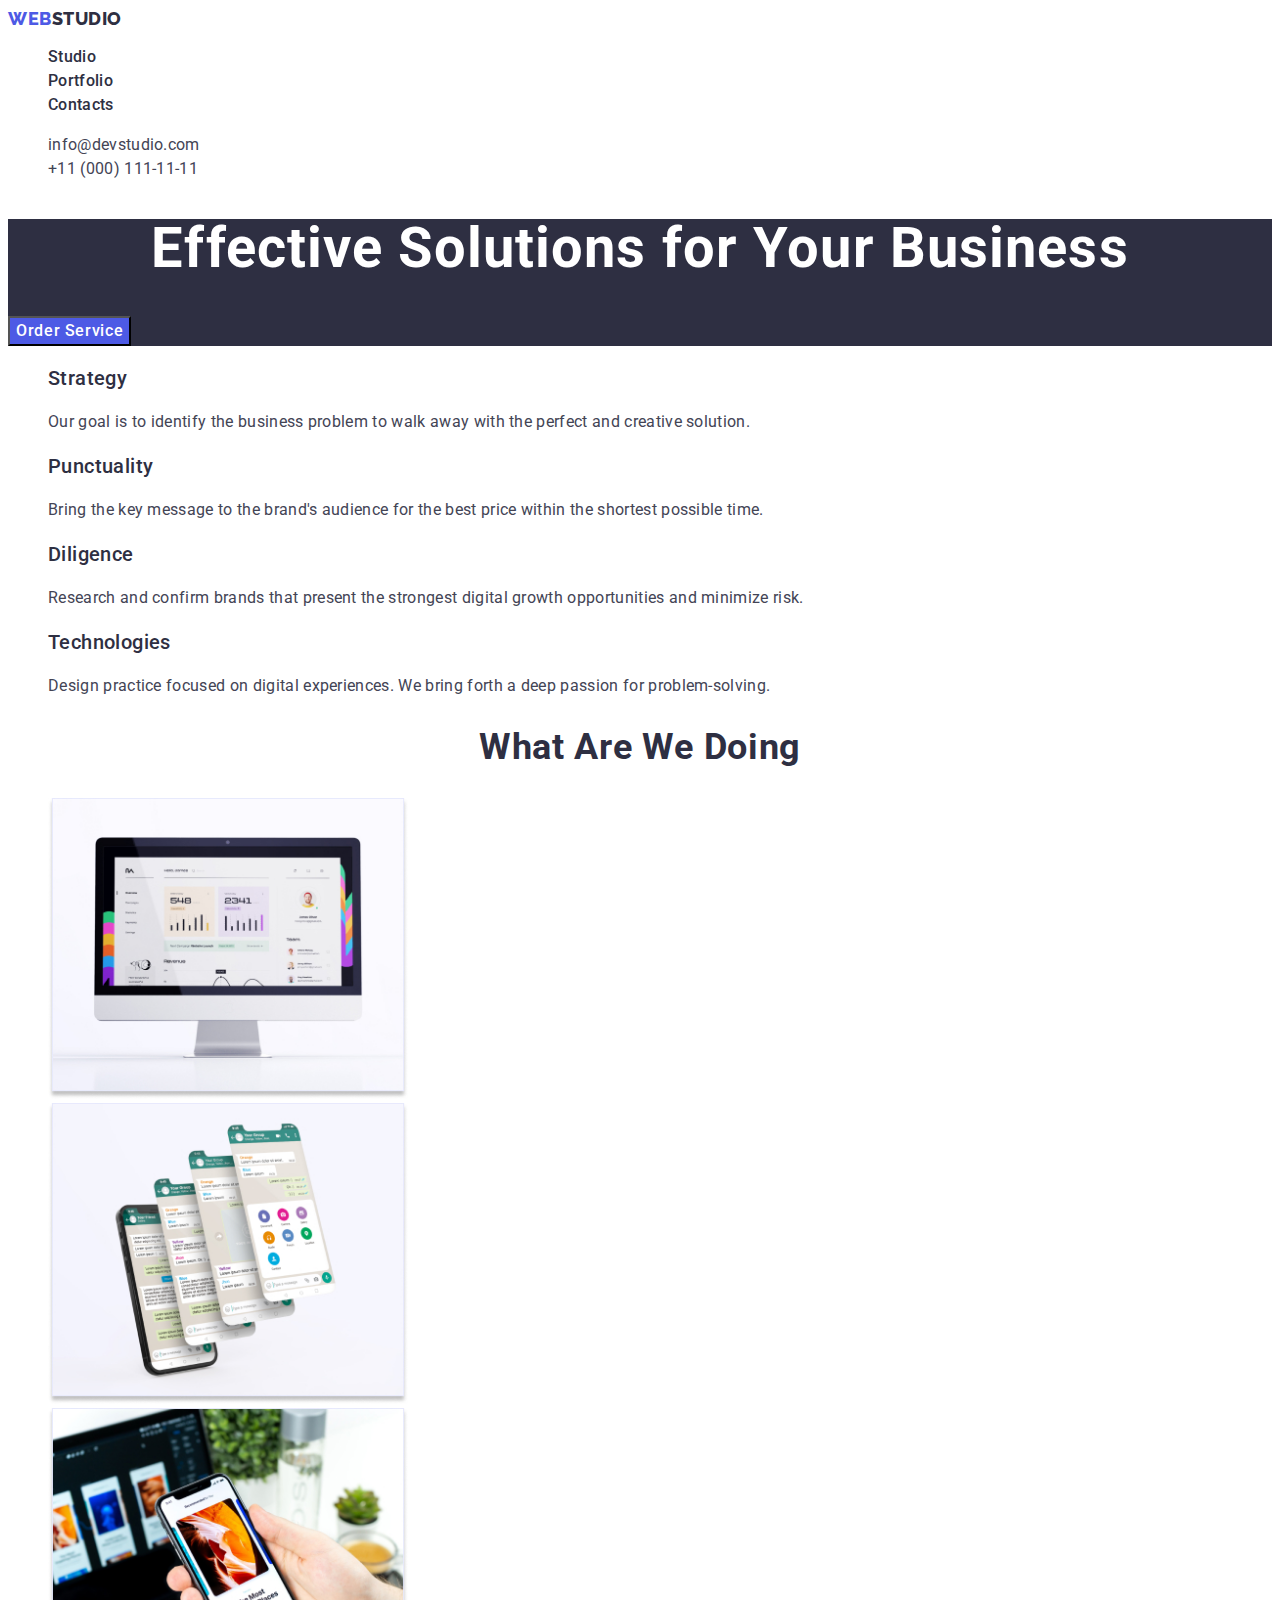
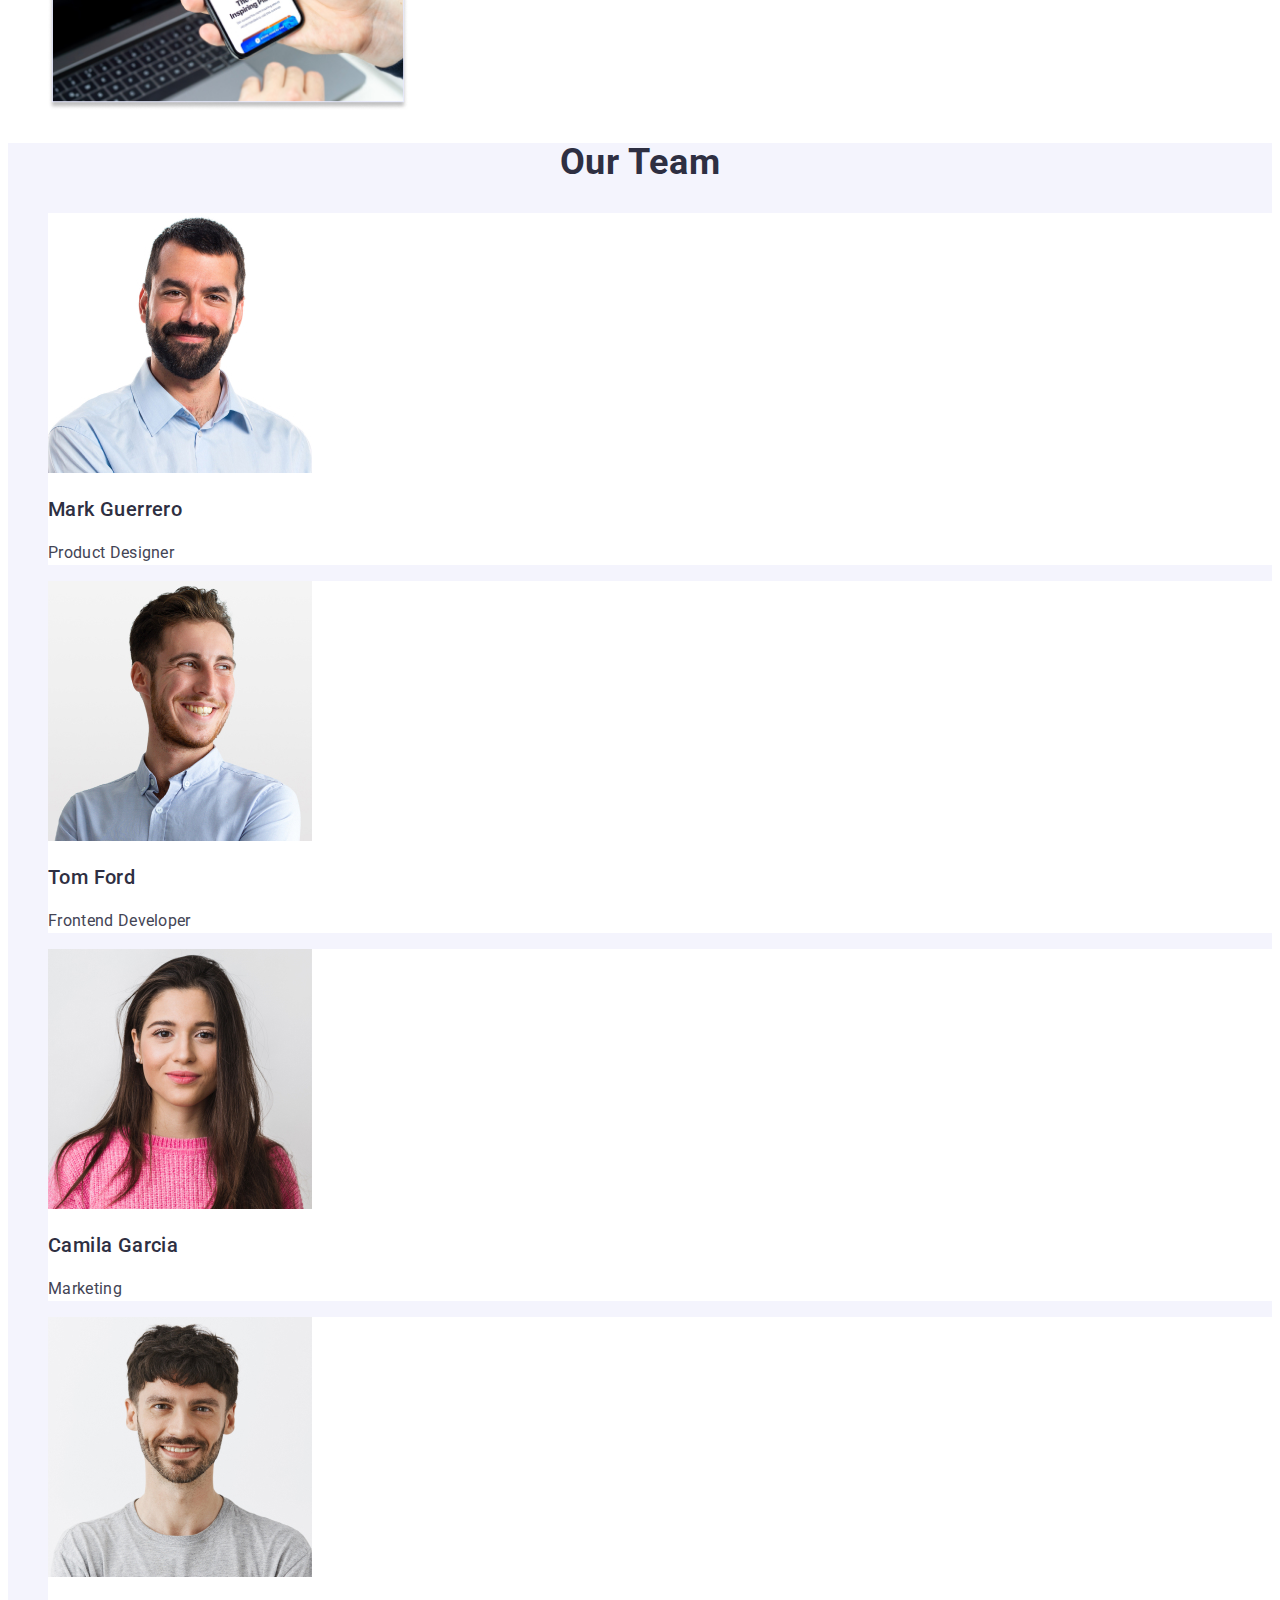
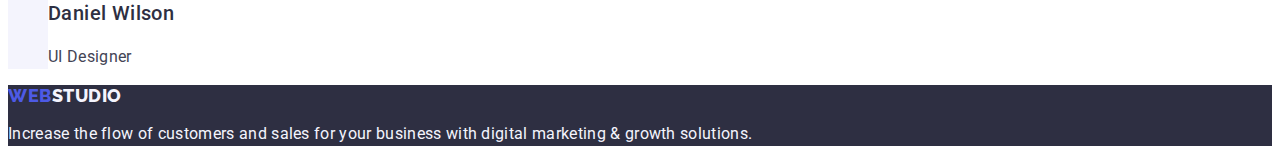
==== index.html @ 969c9ed6 "Initial commit" ====
<!DOCTYPE html>
<html lang="en">
  <head>
    <meta charset="UTF-8" />
    <meta http-equiv="X-UA-Compatible" content="IE=edge" />
    <meta name="viewport" content="width=device-width, initial-scale=1.0" />
    <title lang="uk">Студія</title>
    <link rel="stylesheet" href="./css/styles.css" />
    <link rel="preconnect" href="https://fonts.googleapis.com" />
    <link rel="preconnect" href="https://fonts.gstatic.com" crossorigin />
    <link
      href="https://fonts.googleapis.com/css2?family=Raleway:wght@800&family=Roboto:wght@400;500;700;900&display=swap"
      rel="stylesheet"
    />
  </head>
  <body>
    <!-- Header -->
    <header class="header">
      <nav class="nav">
        <a class="logo-link link" href="./index.html">Web<span class="logo-span">Studio</span></a>
        <ul class="list">
          <li>
            <a class="header-link link" href="./index.html">Studio</a>
          </li>
          <li>
            <a class="header-link link" href="./portfolio.html">Portfolio</a>
          </li>
          <li>
            <a class="header-link link" href="">Contacts</a>
          </li>
        </ul>
      </nav>
      <address class="address-section">
        <ul class="list">
          <li>
            <a class="address-link link" href="mailto:info@devstudio.com">info@devstudio.com</a>
          </li>
          <li><a class="address-link link" href="tel:+110001111111">+11 (000) 111-11-11</a></li>
        </ul>
      </address>
    </header>
    <main>
      <!--Hero Section-->
      <section class="hero-section">
        <h1 class="hero-title">Effective Solutions for Your Business</h1>
        <button class="hero-button" type="button">Order Service</button>
      </section>
      <!--About section-->
      <section class="about-section">
        <h2 class="hidden" hidden>About</h2>
        <ul class="list">
          <li>
            <h3 class="about-title">Strategy</h3>
            <p class="text">
              Our goal is to identify the business problem to walk away with the perfect and
              creative solution.
            </p>
          </li>
          <li
            ><h3 class="about-title">Punctuality</h3>
            <p class="text">
              Bring the key message to the brand's audience for the best price within the shortest
              possible time.
            </p>
          </li>
          <li
            ><h3 class="about-title">Diligence</h3>
            <p class="text">
              Research and confirm brands that present the strongest digital growth opportunities
              and minimize risk.
            </p>
          </li>
          <li
            ><h3 class="about-title">Technologies</h3>
            <p class="text">
              Design practice focused on digital experiences. We bring forth a deep passion for
              problem-solving.
            </p>
          </li>
        </ul>
      </section>
      <!--What are we doing section-->
      <section class="work-section">
        <h2 class="section-title">What are we doing</h2>
        <ul class="list">
          <li><img src="./images/computer.jpg" alt="computer" width="360" /></li>
          <li><img src="./images/phone.jpg" alt="phone" width="360" /></li>
          <li
            ><img src="./images/phone-and-computer.jpg" alt="phone and computer" width="360"
          /></li>
        </ul>
      </section>
      <!--Our team section-->
      <section class="team-section">
        <h2 class="section-title">Our Team</h2>
        <ul class="list">
          <li class="list-team">
            <img src="./images/Mark-Guerrero.jpg" alt="Mark Guerrero" width="264" />
            <h3 class="team-title">Mark Guerrero</h3>
            <p class="text">Product Designer</p>
          </li>
          <li class="list-team">
            <img src="./images/Tom-Ford.jpg" alt="Tom Ford" width="264" />
            <h3 class="team-title">Tom Ford</h3>
            <p class="text">Frontend Developer</p>
          </li>
          <li class="list-team">
            <img src="./images/Camila-Garcia.jpg" alt="Camila Garcia" width="264" />
            <h3 class="team-title">Camila Garcia</h3>
            <p class="text">Marketing</p>
          </li>
          <li class="list-team">
            <img src="./images/Daniel-Wilson.jpg" alt="Daniel Wilson" width="264" />
            <h3 class="team-title">Daniel Wilson</h3>
            <p class="text">UI Designer</p>
          </li>
        </ul>
      </section>
    </main>
    <!--Footer-->
    <footer class="footer">
      <a class="text-link link" href="./index.html"> Web<span class="footer-span">Studio</span></a>
      <p class="footer-text">
        Increase the flow of customers and sales for your business with digital marketing & growth
        solutions.
      </p>
    </footer>
  </body>
</html>
---- css/styles.css ----
:root {
  --main-color: #2e2f42;
  --p-color: #434455;
  --light-color: #f4f4fd;
  --btn-color: #4d5ae5;
  --white-color: #ffffff;
  --bg-footer: #2e2f42;
  --bg-btn-color: #404bbf;
  --log-color: #f4f4fd;
}

body {
  font-family: 'Roboto', sans-serif;
  color: var(--p-color);
  background-color: var(--white-color);
}

.header-link {
  font-family: 'Roboto';
  font-style: normal;
  font-weight: 500;
  font-size: 16px;
  line-height: 1.5;
  color: var(--main-color);
  letter-spacing: 0.02em;
}
.logo-link {
  color: var(--btn-color);
  font-family: 'Raleway', sans-serif;
  font-weight: 800;
  font-size: 18px;
  line-height: 1.17;
  letter-spacing: 0.03em;
  text-transform: uppercase;
}
.link:hover,
.link:focus {
  color: var(--bg-btn-color);
}

.link {
  text-decoration: none;
}
.footer > .text-link {
  color: var(--btn-color);
  font-family: 'Raleway', sans-serif;
  font-weight: 800;
  font-size: 18px;
  line-height: 1.17;
  letter-spacing: 0.03em;
  text-transform: uppercase;
  text-decoration: none;
}

.list {
  list-style-type: none;
}

.list-team {
  background-color: var(--white-color);
}

.logo {
  color: var(--main-color);
}

.logo-span {
  color: var(--main-color);
}

.footer-span {
  color: var(--log-color);
}

.address-section {
  font-style: normal;
}

.address-section .address-link {
  font-weight: 400;
  font-size: 16px;
  color: var(--p-color);
  text-decoration: none;
  line-height: 1.5;
  letter-spacing: 0.02em;
}

.address-link:hover,
.address-link:focus {
  color: var(--bg-btn-color);
}

.hero-section {
  background-color: var(--main-color);
}
.hero-title {
  color: #ffffff;
  background-color: var(--main-color);
  font-weight: 700;
  font-size: 56px;
  line-height: 1.07;
  text-align: center;
  letter-spacing: 0.02em;
}
.hero-button {
  font-family: 'Roboto', sans-serif;
  color: var(--white-color);
  background-color: var(--btn-color);
  font-weight: 500;
  font-size: 16px;
  line-height: 1.5;
  letter-spacing: 0.04em;
  cursor: pointer;
}

.hero-button:hover,
.hero-button:focus {
  background-color: var(--bg-btn-color);
}
.about-title {
  color: var(--main-color);
  font-weight: 500;
  font-size: 20px;
  line-height: 1.2;
  letter-spacing: 0.02em;
}
.text {
  color: var(--p-color);
  font-size: 16px;
  line-height: 1.5;
  letter-spacing: 0.02em;
}
.section-title {
  color: var(--main-color);
  font-weight: 700;
  font-size: 36px;
  line-height: 1.11;
  text-align: center;
  letter-spacing: 0.02em;
  text-transform: capitalize;
}

.team-section {
  background-color: var(--light-color);
}
.team-title {
  color: var(--main-color);
  font-weight: 500;
  font-size: 20px;
  line-height: 1.2;
  letter-spacing: 0.02em;
}

.filters-btn {
  font-family: 'Roboto', sans-serif;
  color: var(--btn-color);
  background: var(--light-color);
  font-weight: 500;
  font-size: 16px;
  line-height: 1.5;
  letter-spacing: 0.04em;
  cursor: pointer;
}

.filters-btn:hover,
.filters-btn:focus {
  color: var(--white-color);
  background: var(--bg-btn-color);
  box-shadow: 0px 3px 1px rgba(0, 0, 0, 0.1), 0px 2px 1px rgba(0, 0, 0, 0.08),
    0px 2px 2px rgba(0, 0, 0, 0.12);
  border-radius: 4px;
  cursor: pointer;
}
.cards-row {
  color: var(--main-color);
  font-style: normal;
  font-weight: 500;
  font-size: 20px;
  line-height: 1.2;
  letter-spacing: 0.02em;
}
.footer {
  background-color: var(--bg-footer);
}

.footer-text {
  color: var(--light-color);
  font-size: 16px;
  line-height: 1.5;
  letter-spacing: 0.02em;
}
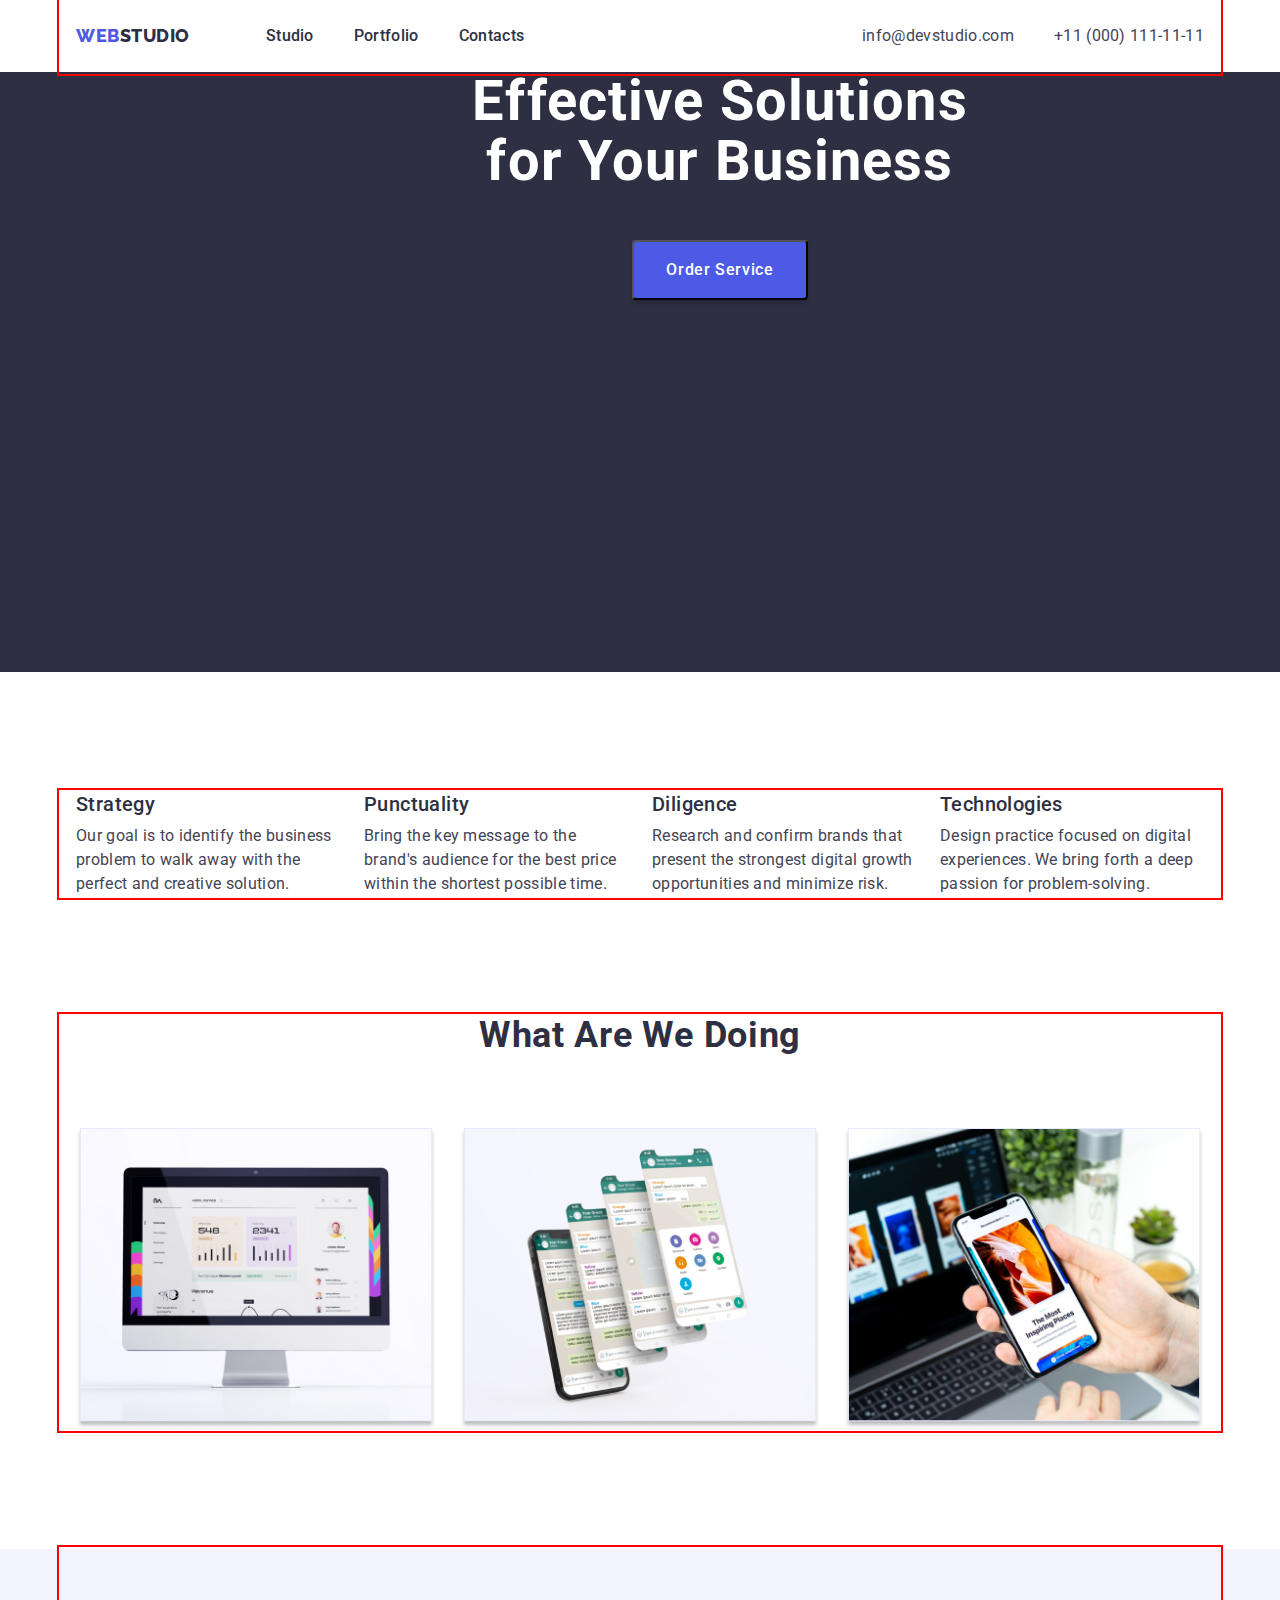
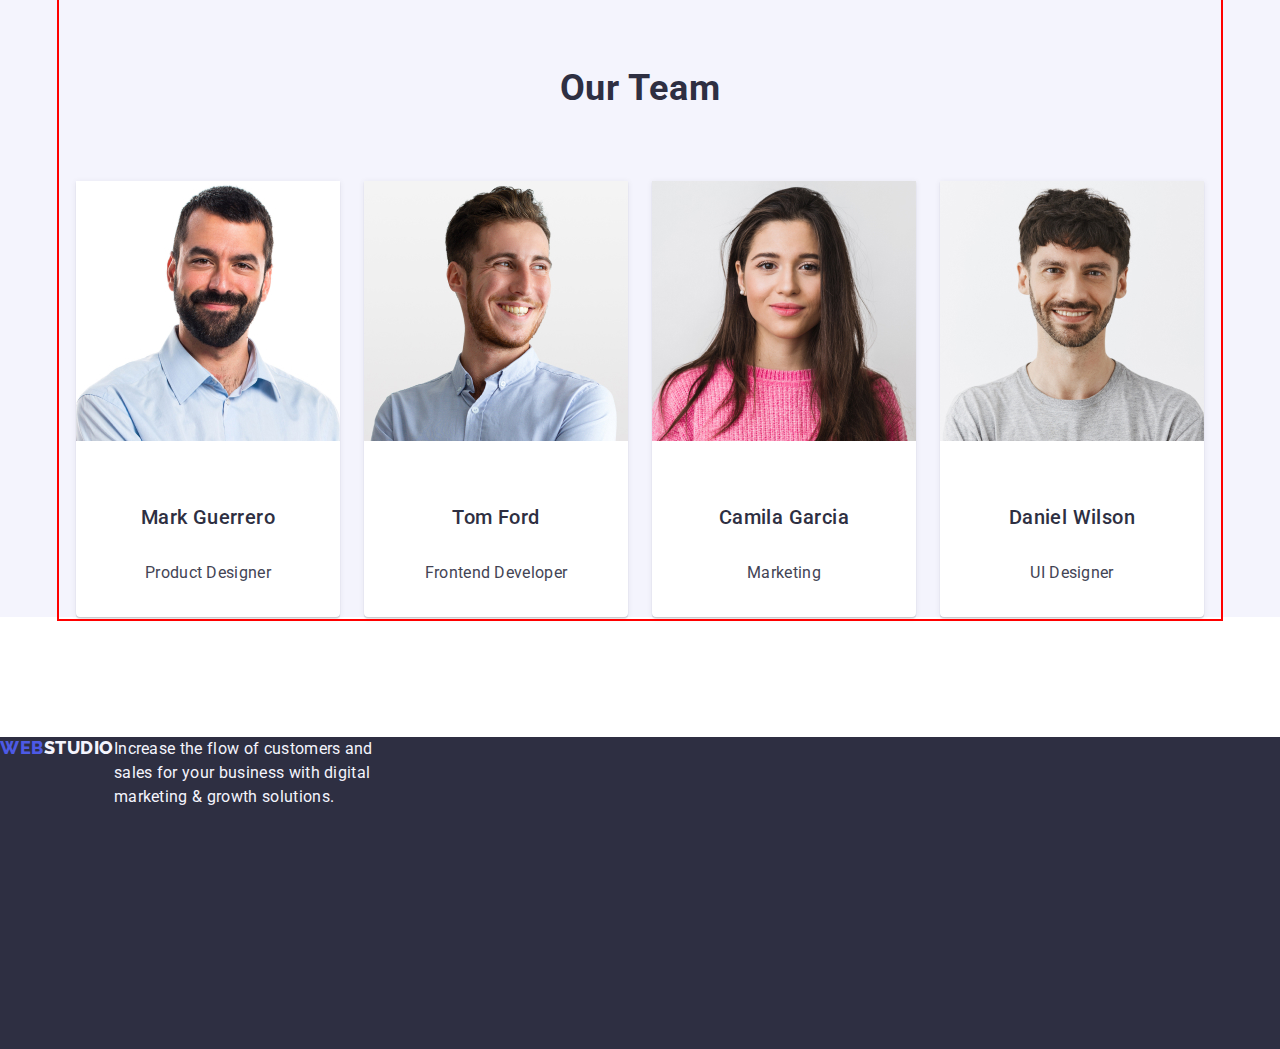
==== commit 0aecbaa9: "12" ====
--- a/index.html
+++ b/index.html
@@ -5,6 +5,10 @@
     <meta http-equiv="X-UA-Compatible" content="IE=edge" />
     <meta name="viewport" content="width=device-width, initial-scale=1.0" />
     <title lang="uk">Студія</title>
+    <link
+      rel="stylesheet"
+      href="https://cdnjs.cloudflare.com/ajax/libs/modern-normalize/1.1.0/modern-normalize.min.css"
+    />
     <link rel="stylesheet" href="./css/styles.css" />
     <link rel="preconnect" href="https://fonts.googleapis.com" />
     <link rel="preconnect" href="https://fonts.gstatic.com" crossorigin />
@@ -15,111 +19,119 @@
   </head>
   <body>
     <!-- Header -->
-    <header class="header">
-      <nav class="nav">
+    <header class="header section">
+      <div class="conteiner box">
         <a class="logo-link link" href="./index.html">Web<span class="logo-span">Studio</span></a>
-        <ul class="list">
-          <li>
-            <a class="header-link link" href="./index.html">Studio</a>
-          </li>
-          <li>
-            <a class="header-link link" href="./portfolio.html">Portfolio</a>
-          </li>
-          <li>
-            <a class="header-link link" href="">Contacts</a>
-          </li>
-        </ul>
-      </nav>
-      <address class="address-section">
-        <ul class="list">
-          <li>
-            <a class="address-link link" href="mailto:info@devstudio.com">info@devstudio.com</a>
-          </li>
-          <li><a class="address-link link" href="tel:+110001111111">+11 (000) 111-11-11</a></li>
-        </ul>
+        <nav class="nav">
+          <ul class="nav-list list">
+            <li class="nav-item">
+              <a class="header-link link" href="./index.html">Studio</a>
+            </li>
+            <li class="nav-item">
+              <a class="header-link link" href="./portfolio.html">Portfolio</a>
+            </li>
+            <li class="nav-item">
+              <a class="header-link link" href="">Contacts</a>
+            </li>
+          </ul>
+        </nav>
+        <address class="address-section">
+          <ul class="address-list list">
+            <li class="item">
+              <a class="address-link link" href="mailto:info@devstudio.com">info@devstudio.com</a>
+            </li>
+            <li class="item"><a class="address-link link" href="tel:+110001111111">+11 (000) 111-11-11</a></li>
+          </ul>
+      </div>
       </address>
     </header>
     <main>
       <!--Hero Section-->
-      <section class="hero-section">
+      <section class="hero section">
         <h1 class="hero-title">Effective Solutions for Your Business</h1>
         <button class="hero-button" type="button">Order Service</button>
       </section>
       <!--About section-->
-      <section class="about-section">
+      <section class="about section">
         <h2 class="hidden" hidden>About</h2>
-        <ul class="list">
-          <li>
-            <h3 class="about-title">Strategy</h3>
-            <p class="text">
-              Our goal is to identify the business problem to walk away with the perfect and
-              creative solution.
-            </p>
-          </li>
-          <li
-            ><h3 class="about-title">Punctuality</h3>
-            <p class="text">
-              Bring the key message to the brand's audience for the best price within the shortest
-              possible time.
-            </p>
-          </li>
-          <li
-            ><h3 class="about-title">Diligence</h3>
-            <p class="text">
-              Research and confirm brands that present the strongest digital growth opportunities
-              and minimize risk.
-            </p>
-          </li>
-          <li
-            ><h3 class="about-title">Technologies</h3>
-            <p class="text">
-              Design practice focused on digital experiences. We bring forth a deep passion for
-              problem-solving.
-            </p>
-          </li>
-        </ul>
+        <div class="about-conteiner conteiner">
+          <ul class="about-list list">
+            <li class="about-item">
+              <h3 class="about-title">Strategy</h3>
+              <p class="about-text text">
+                Our goal is to identify the business problem to walk away with the perfect and
+                creative solution.
+              </p>
+            </li>
+            <li class="about-item"
+              ><h3 class="about-title">Punctuality</h3>
+              <p class="about-text text">
+                Bring the key message to the brand's audience for the best price within the shortest
+                possible time.
+              </p>
+            </li>
+            <li class="about-item"
+              ><h3 class="about-title">Diligence</h3>
+              <p class="about-text text">
+                Research and confirm brands that present the strongest digital growth opportunities
+                and minimize risk.
+              </p>
+            </li>
+            <li class="about-item"
+              ><h3 class="about-title">Technologies</h3>
+              <p class="about-text text">
+                Design practice focused on digital experiences. We bring forth a deep passion for
+                problem-solving.
+              </p>
+            </li>
+          </ul>
+        </div>
       </section>
       <!--What are we doing section-->
-      <section class="work-section">
-        <h2 class="section-title">What are we doing</h2>
-        <ul class="list">
-          <li><img src="./images/computer.jpg" alt="computer" width="360" /></li>
-          <li><img src="./images/phone.jpg" alt="phone" width="360" /></li>
-          <li
-            ><img src="./images/phone-and-computer.jpg" alt="phone and computer" width="360"
-          /></li>
-        </ul>
+      <section class="work section">
+        <div class="conteiner">
+          <h2 class="section-title">What are we doing</h2>
+          <ul class="work-list list">
+            <li class="work-item"><img src="./images/computer.jpg" alt="computer" width="360" /></li>
+            <li class="work-item"><img src="./images/phone.jpg" alt="phone" width="360" /></li>
+            <li class="work-item"
+              ><img src="./images/phone-and-computer.jpg" alt="phone and computer" width="360"
+            /></li>
+          </ul>
+        </div>
       </section>
       <!--Our team section-->
-      <section class="team-section">
-        <h2 class="section-title">Our Team</h2>
-        <ul class="list">
-          <li class="list-team">
-            <img src="./images/Mark-Guerrero.jpg" alt="Mark Guerrero" width="264" />
-            <h3 class="team-title">Mark Guerrero</h3>
-            <p class="text">Product Designer</p>
-          </li>
-          <li class="list-team">
-            <img src="./images/Tom-Ford.jpg" alt="Tom Ford" width="264" />
-            <h3 class="team-title">Tom Ford</h3>
-            <p class="text">Frontend Developer</p>
-          </li>
-          <li class="list-team">
-            <img src="./images/Camila-Garcia.jpg" alt="Camila Garcia" width="264" />
-            <h3 class="team-title">Camila Garcia</h3>
-            <p class="text">Marketing</p>
-          </li>
-          <li class="list-team">
-            <img src="./images/Daniel-Wilson.jpg" alt="Daniel Wilson" width="264" />
-            <h3 class="team-title">Daniel Wilson</h3>
-            <p class="text">UI Designer</p>
-          </li>
-        </ul>
+      <section class="team section">
+        <div class="conteiner">
+          <h2 class="main-team-title section-title">Our Team</h2>
+          <ul class="team-list list">
+            <li class="list-item">
+              <img src="./images/Mark-Guerrero.jpg" alt="Mark Guerrero" width="264" />
+              <h3 class="team-title">Mark Guerrero</h3>
+              <p class="text">Product Designer</p>
+            </li>
+            <li class="list-item">
+              <img src="./images/Tom-Ford.jpg" alt="Tom Ford" width="264" />
+              <h3 class="team-title">Tom Ford</h3>
+              <p class="text">Frontend Developer</p>
+            </li>
+            <li class="list-item">
+              <img src="./images/Camila-Garcia.jpg" alt="Camila Garcia" width="264" />
+              <h3 class="team-title">Camila Garcia</h3>
+              <p class="text">Marketing</p>
+            </li>
+            <li class="list-item">
+              <img src="./images/Daniel-Wilson.jpg" alt="Daniel Wilson" width="264" />
+              <h3 class="team-title">Daniel Wilson</h3>
+              <p class="text">UI Designer</p>
+            </li>
+          </ul>
+        </div>
       </section>
     </main>
     <!--Footer-->
     <footer class="footer">
-      <a class="text-link link" href="./index.html"> Web<span class="footer-span">Studio</span></a>
+      <a class="text-link link" href="./index.html">Web<span class="footer-span">Studio</span></a>
       <p class="footer-text">
         Increase the flow of customers and sales for your business with digital marketing & growth
         solutions.
--- a/css/styles.css
+++ b/css/styles.css
@@ -7,6 +7,7 @@
   --bg-footer: #2e2f42;
   --bg-btn-color: #404bbf;
   --log-color: #f4f4fd;
+  --button-color: ;
 }
 
 body {
@@ -14,8 +15,61 @@
   color: var(--p-color);
   background-color: var(--white-color);
 }
+h1,
+h2,
+h3,
+h4,
+h5,
+h6,
+p,
+ul {
+  margin: 0;
+  padding: 0;
+}
+
+.conteiner {
+  width: 1158px;
+  margin-left: auto;
+  margin-right: auto;
+  padding-left: 15px;
+  padding-right: 15px;
+  outline: 2px solid red;
+  outline-offset: 2px;
+}
+
+img {
+  display: block;
+}
+
+.box {
+  display: flex;
+  align-items: center;
+}
+
+.nav {
+  display: flex;
+}
+
+.nav-list {
+  display: flex;
+}
+
+.nav-list .nav-item {
+  margin-right: 40px;
+}
+
+.address-list {
+  display: flex;
+}
+
+.address-list .item:not(:last-child) {
+  margin-right: 40px;
+}
 
 .header-link {
+  display: block;
+  padding-top: 24px;
+  padding-bottom: 24px;
   font-family: 'Roboto';
   font-style: normal;
   font-weight: 500;
@@ -32,6 +86,7 @@
   line-height: 1.17;
   letter-spacing: 0.03em;
   text-transform: uppercase;
+  margin-right: 76px;
 }
 .link:hover,
 .link:focus {
@@ -41,7 +96,230 @@
 .link {
   text-decoration: none;
 }
+
+.list {
+  list-style-type: none;
+  list-style: none;
+  padding: 0;
+  margin: 0;
+}
+
+.list-item {
+  background-color: var(--white-color);
+}
+
+.logo {
+  color: var(--main-color);
+}
+
+.logo-span {
+  color: var(--main-color);
+}
+
+.footer-span {
+  color: var(--log-color);
+}
+
+.address-section {
+  font-style: normal;
+  display: flex;
+  margin-left: auto;
+}
+
+.address-section .address-link {
+  font-weight: 400;
+  font-size: 16px;
+  color: var(--p-color);
+  text-decoration: none;
+  line-height: 1.5;
+  letter-spacing: 0.02em;
+}
+
+.address-link:hover,
+.address-link:focus {
+  color: var(--bg-btn-color);
+}
+
+.hero {
+  min-width: 1440px;
+  height: 600px;
+  background-color: var(--main-color);
+  text-align: center;
+  align-self: center;
+  margin-bottom: 120px;
+}
+.hero-title {
+  color: #ffffff;
+  background-color: var(--main-color);
+  font-weight: 700;
+  font-size: 56px;
+  line-height: 1.07;
+  letter-spacing: 0.02em;
+  margin-left: auto;
+  margin-right: auto;
+  margin-bottom: 48px;
+  width: 496px;
+}
+.hero-button {
+  display: flex;
+  font-family: 'Roboto', sans-serif;
+  color: var(--white-color);
+  background-color: var(--btn-color);
+  font-weight: 500;
+  font-size: 16px;
+  line-height: 1.5;
+  letter-spacing: 0.04em;
+  cursor: pointer;
+  padding: 16px 32px;
+  box-shadow: 0px 4px 4px rgba(0, 0, 0, 0.15);
+  border-radius: 4px;
+  margin-left: auto;
+  margin-right: auto;
+}
+
+.hero-button:hover,
+.hero-button:focus {
+  background-color: var(--bg-btn-color);
+}
+
+.about {
+  margin-bottom: 120px;
+}
+
+.about-list {
+  display: flex;
+}
+
+.about-list .about-item:not(:last-child) {
+  margin-right: 24px;
+}
+
+.about-text {
+  width: 264px;
+}
+
+.about-title {
+  color: var(--main-color);
+  font-weight: 500;
+  font-size: 20px;
+  line-height: 1.2;
+  letter-spacing: 0.02em;
+  margin-bottom: 8px;
+}
+
+.work {
+  margin-bottom: 120px;
+}
+
+.work-list {
+  display: flex;
+}
+
+.work-list .work-item:not(:last-child) {
+  margin-right: 24px;
+}
+
+.text {
+  color: var(--p-color);
+  font-size: 16px;
+  line-height: 1.5;
+  letter-spacing: 0.02em;
+}
+.section-title {
+  margin-bottom: 72px;
+  color: var(--main-color);
+  font-weight: 700;
+  font-size: 36px;
+  line-height: 1.11;
+  text-align: center;
+  letter-spacing: 0.02em;
+  text-transform: capitalize;
+}
+
+.team {
+  background-color: var(--light-color);
+  margin-bottom: 120px;
+}
+
+.team-list {
+  display: flex;
+}
+
+.list-item {
+  display: flex;
+  flex-direction: column;
+  justify-content: center;
+  align-items: center;
+  padding: 0px 0px 32px;
+  gap: 32px;
+  background: #ffffff;
+  box-shadow: 0px 1px 6px rgba(46, 47, 66, 0.08), 0px 1px 1px rgba(46, 47, 66, 0.16),
+    0px 2px 1px rgba(46, 47, 66, 0.08);
+  border-radius: 0px 0px 4px 4px;
+}
+
+.team-list .list-item:not(:last-child) {
+  margin-right: 24px;
+}
+
+.main-team-title {
+  padding-top: 120px;
+  margin-bottom: 72px;
+}
+
+.team-title {
+  color: var(--main-color);
+  font-weight: 500;
+  font-size: 20px;
+  line-height: 1.2;
+  letter-spacing: 0.02em;
+  margin-top: 32px;
+}
+
+.filters-btn {
+  display: flex;
+  flex-direction: row;
+  padding: 12px 24px;
+  font-family: 'Roboto', sans-serif;
+  color: var(--btn-color);
+  background: var(--light-color);
+  font-weight: 500;
+  font-size: 16px;
+  line-height: 1.5;
+  letter-spacing: 0.04em;
+  cursor: pointer;
+  border: 1px solid #e7e9fc;
+  border-radius: 4px;
+}
+
+.filters-btn:hover,
+.filters-btn:focus {
+  color: var(--white-color);
+  background: var(--bg-btn-color);
+  box-shadow: 0px 3px 1px rgba(0, 0, 0, 0.1), 0px 2px 1px rgba(0, 0, 0, 0.08),
+    0px 2px 2px rgba(0, 0, 0, 0.12);
+  border-radius: 4px;
+  cursor: pointer;
+}
+.cards-row {
+  color: var(--main-color);
+  font-style: normal;
+  font-weight: 500;
+  font-size: 20px;
+  line-height: 1.2;
+  letter-spacing: 0.02em;
+}
+.footer {
+  display: flex;
+  background-color: var(--bg-footer);
+  min-width: 1440px;
+  height: 312px;
+  align-self: center;
+}
+
 .footer > .text-link {
+  display: flex;
+  justify-content: center;
   color: var(--btn-color);
   font-family: 'Raleway', sans-serif;
   font-weight: 800;
@@ -52,140 +330,50 @@
   text-decoration: none;
 }
 
-.list {
-  list-style-type: none;
-}
-
-.list-team {
-  background-color: var(--white-color);
-}
-
-.logo {
-  color: var(--main-color);
-}
-
-.logo-span {
-  color: var(--main-color);
-}
-
-.footer-span {
-  color: var(--log-color);
-}
-
-.address-section {
-  font-style: normal;
-}
-
-.address-section .address-link {
-  font-weight: 400;
-  font-size: 16px;
-  color: var(--p-color);
-  text-decoration: none;
-  line-height: 1.5;
-  letter-spacing: 0.02em;
-}
-
-.address-link:hover,
-.address-link:focus {
-  color: var(--bg-btn-color);
-}
-
-.hero-section {
-  background-color: var(--main-color);
-}
-.hero-title {
-  color: #ffffff;
-  background-color: var(--main-color);
-  font-weight: 700;
-  font-size: 56px;
-  line-height: 1.07;
-  text-align: center;
-  letter-spacing: 0.02em;
-}
-.hero-button {
-  font-family: 'Roboto', sans-serif;
-  color: var(--white-color);
-  background-color: var(--btn-color);
-  font-weight: 500;
-  font-size: 16px;
-  line-height: 1.5;
-  letter-spacing: 0.04em;
-  cursor: pointer;
-}
-
-.hero-button:hover,
-.hero-button:focus {
-  background-color: var(--bg-btn-color);
-}
-.about-title {
-  color: var(--main-color);
-  font-weight: 500;
-  font-size: 20px;
-  line-height: 1.2;
-  letter-spacing: 0.02em;
-}
-.text {
-  color: var(--p-color);
-  font-size: 16px;
-  line-height: 1.5;
-  letter-spacing: 0.02em;
-}
-.section-title {
-  color: var(--main-color);
-  font-weight: 700;
-  font-size: 36px;
-  line-height: 1.11;
-  text-align: center;
-  letter-spacing: 0.02em;
-  text-transform: capitalize;
-}
-
-.team-section {
-  background-color: var(--light-color);
-}
-.team-title {
-  color: var(--main-color);
-  font-weight: 500;
-  font-size: 20px;
-  line-height: 1.2;
-  letter-spacing: 0.02em;
-}
-
-.filters-btn {
-  font-family: 'Roboto', sans-serif;
-  color: var(--btn-color);
-  background: var(--light-color);
-  font-weight: 500;
-  font-size: 16px;
-  line-height: 1.5;
-  letter-spacing: 0.04em;
-  cursor: pointer;
-}
-
-.filters-btn:hover,
-.filters-btn:focus {
-  color: var(--white-color);
-  background: var(--bg-btn-color);
-  box-shadow: 0px 3px 1px rgba(0, 0, 0, 0.1), 0px 2px 1px rgba(0, 0, 0, 0.08),
-    0px 2px 2px rgba(0, 0, 0, 0.12);
-  border-radius: 4px;
-  cursor: pointer;
-}
-.cards-row {
-  color: var(--main-color);
-  font-style: normal;
-  font-weight: 500;
-  font-size: 20px;
-  line-height: 1.2;
-  letter-spacing: 0.02em;
-}
-.footer {
-  background-color: var(--bg-footer);
-}
-
 .footer-text {
   color: var(--light-color);
   font-size: 16px;
   line-height: 1.5;
   letter-spacing: 0.02em;
-}
+  width: 264px;
+  height: 72px;
+}
+/* Portfolio */
+.portfolio-header {
+  margin-bottom: 96px;
+}
+
+.filter-list {
+  display: flex;
+  justify-content: center;
+  margin-bottom: 72px;
+}
+
+.filter-item {
+  text-decoration: none;
+}
+
+.filter-item:not(:last-child) {
+  margin-right: 24px;
+}
+
+.project-card-list {
+  display: flex;
+  flex-wrap: wrap;
+}
+
+.project-card-item {
+  margin-right: 24px;
+}
+
+.project-card-item:nth-child(3n + 3) {
+  margin-right: 0px;
+}
+
+.project-card-item {
+  margin-bottom: 48px;
+}
+
+.project-card-item:nth-child(n + 7) {
+  margin-bottom: 120px;
+}
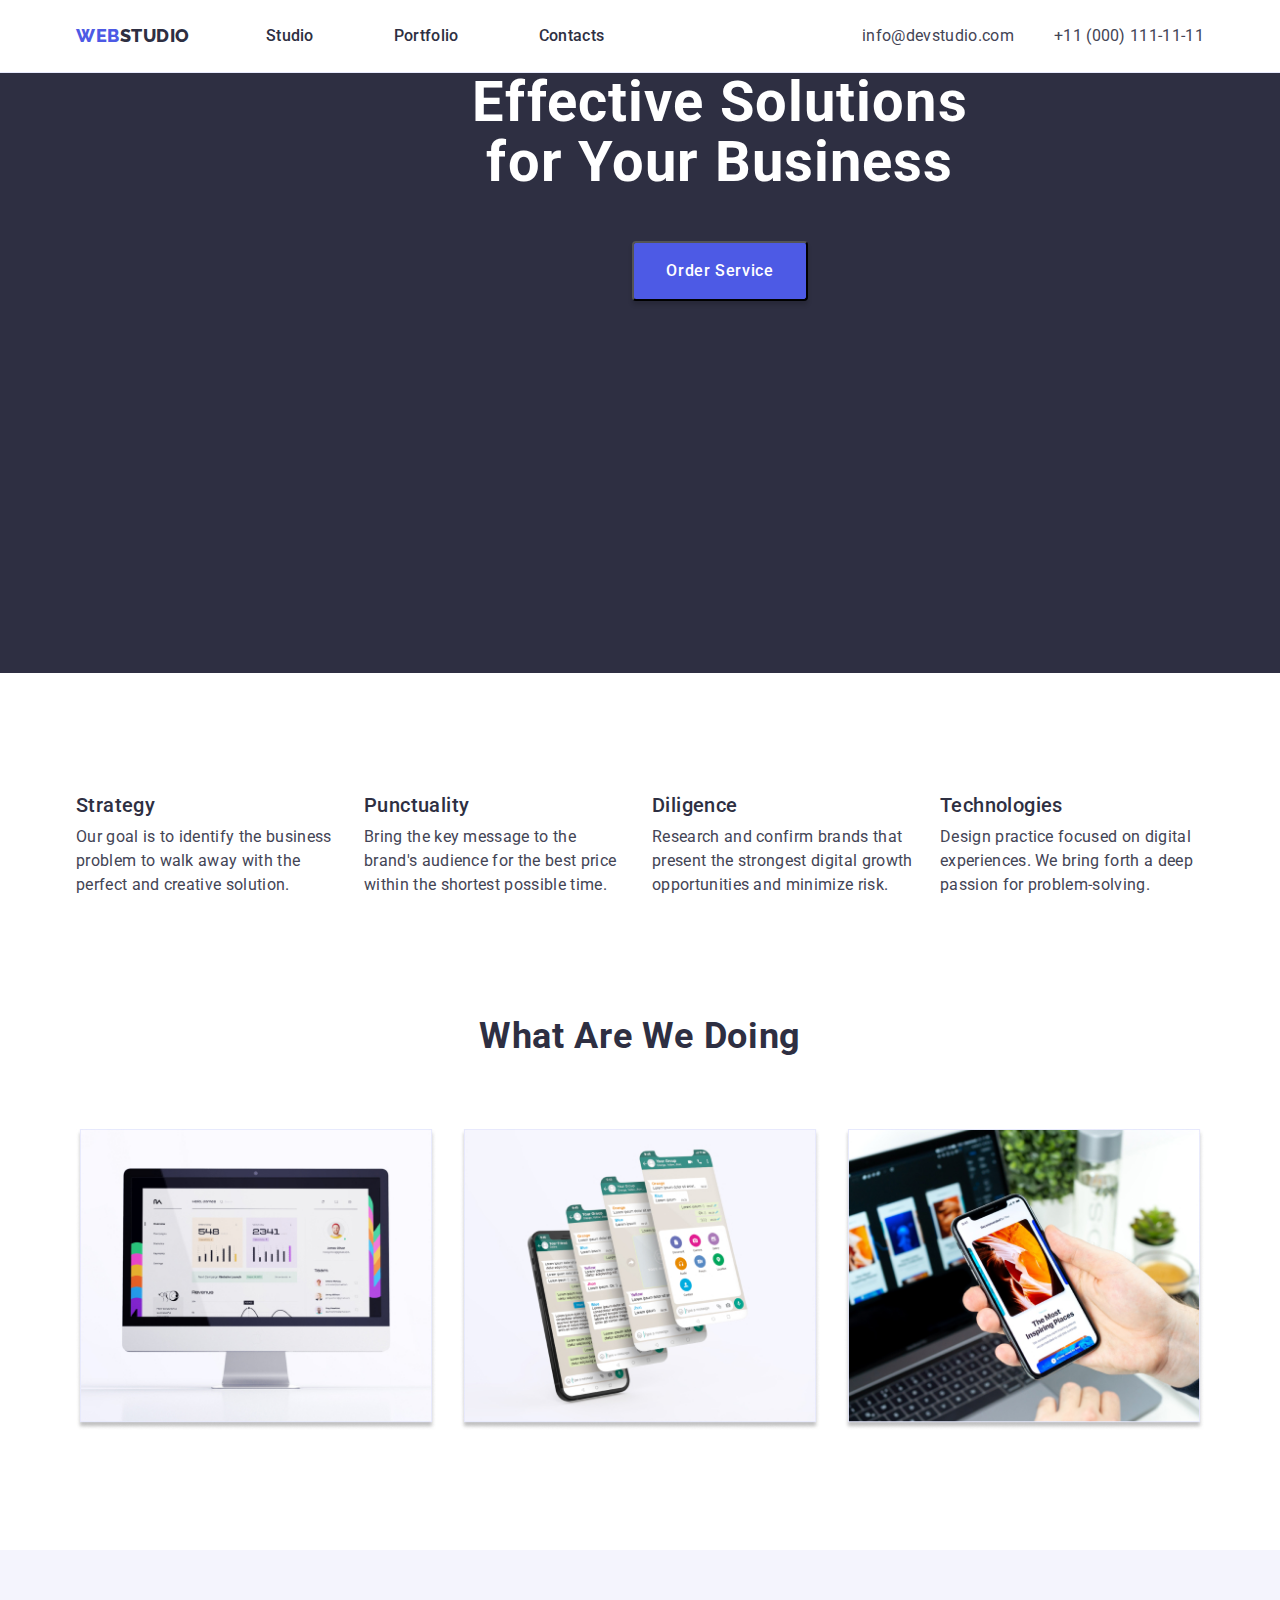
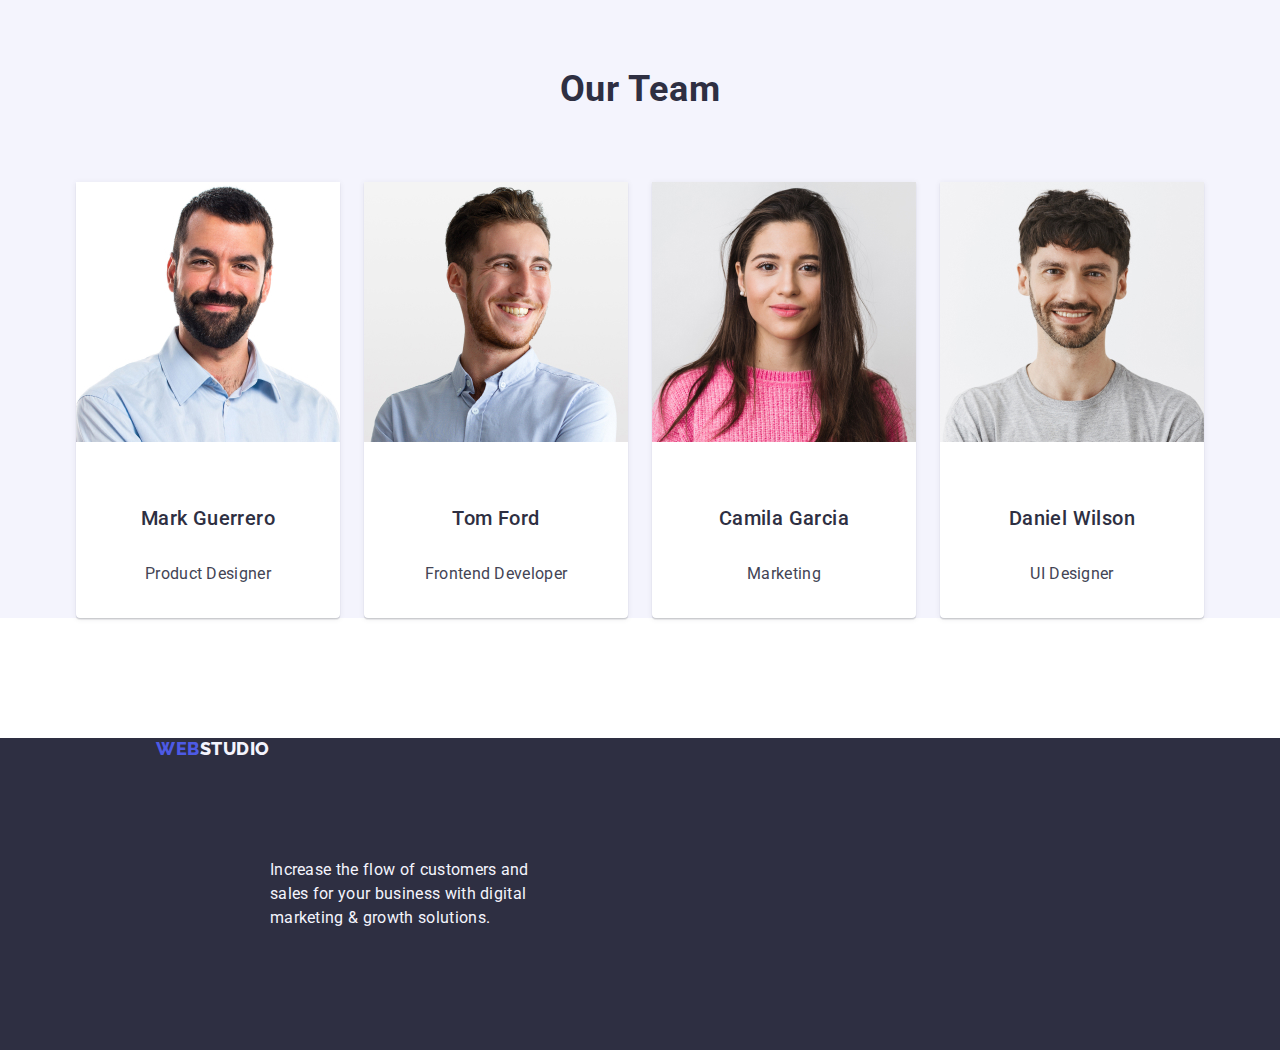
==== commit 4f7f1ca9: "11" ====
--- a/index.html
+++ b/index.html
@@ -20,9 +20,9 @@
   <body>
     <!-- Header -->
     <header class="header section">
-      <div class="conteiner box">
-        <a class="logo-link link" href="./index.html">Web<span class="logo-span">Studio</span></a>
+      <div class="container box">
         <nav class="nav">
+          <a class="logo-link link" href="./index.html">Web<span class="logo-span">Studio</span></a>
           <ul class="nav-list list">
             <li class="nav-item">
               <a class="header-link link" href="./index.html">Studio</a>
@@ -40,10 +40,12 @@
             <li class="item">
               <a class="address-link link" href="mailto:info@devstudio.com">info@devstudio.com</a>
             </li>
-            <li class="item"><a class="address-link link" href="tel:+110001111111">+11 (000) 111-11-11</a></li>
+            <li class="item"
+              ><a class="address-link link" href="tel:+110001111111">+11 (000) 111-11-11</a></li
+            >
           </ul>
+        </address>
       </div>
-      </address>
     </header>
     <main>
       <!--Hero Section-->
@@ -54,7 +56,7 @@
       <!--About section-->
       <section class="about section">
         <h2 class="hidden" hidden>About</h2>
-        <div class="about-conteiner conteiner">
+        <div class="about-container container">
           <ul class="about-list list">
             <li class="about-item">
               <h3 class="about-title">Strategy</h3>
@@ -89,10 +91,12 @@
       </section>
       <!--What are we doing section-->
       <section class="work section">
-        <div class="conteiner">
+        <div class="container">
           <h2 class="section-title">What are we doing</h2>
           <ul class="work-list list">
-            <li class="work-item"><img src="./images/computer.jpg" alt="computer" width="360" /></li>
+            <li class="work-item"
+              ><img src="./images/computer.jpg" alt="computer" width="360"
+            /></li>
             <li class="work-item"><img src="./images/phone.jpg" alt="phone" width="360" /></li>
             <li class="work-item"
               ><img src="./images/phone-and-computer.jpg" alt="phone and computer" width="360"
@@ -102,7 +106,7 @@
       </section>
       <!--Our team section-->
       <section class="team section">
-        <div class="conteiner">
+        <div class="container">
           <h2 class="main-team-title section-title">Our Team</h2>
           <ul class="team-list list">
             <li class="list-item">
--- a/css/styles.css
+++ b/css/styles.css
@@ -27,14 +27,14 @@
   padding: 0;
 }
 
-.conteiner {
+.container {
   width: 1158px;
   margin-left: auto;
   margin-right: auto;
   padding-left: 15px;
   padding-right: 15px;
-  outline: 2px solid red;
-  outline-offset: 2px;
+  /* outline: 2px solid red;
+  outline-offset: 2px; */
 }
 
 img {
@@ -48,10 +48,12 @@
 
 .nav {
   display: flex;
+  align-items: center;
 }
 
 .nav-list {
   display: flex;
+  gap: 40px;
 }
 
 .nav-list .nav-item {
@@ -64,6 +66,10 @@
 
 .address-list .item:not(:last-child) {
   margin-right: 40px;
+}
+
+.header {
+  border-bottom: 1px solid #e7e9fc;
 }
 
 .header-link {
@@ -141,8 +147,9 @@
 }
 
 .hero {
+  display: f;
   min-width: 1440px;
-  height: 600px;
+  min-height: 600px;
   background-color: var(--main-color);
   text-align: center;
   align-self: center;
@@ -326,11 +333,13 @@
   font-size: 18px;
   line-height: 1.17;
   letter-spacing: 0.03em;
+  margin-left: 156px;
   text-transform: uppercase;
   text-decoration: none;
 }
 
 .footer-text {
+  align-self: center;
   color: var(--light-color);
   font-size: 16px;
   line-height: 1.5;
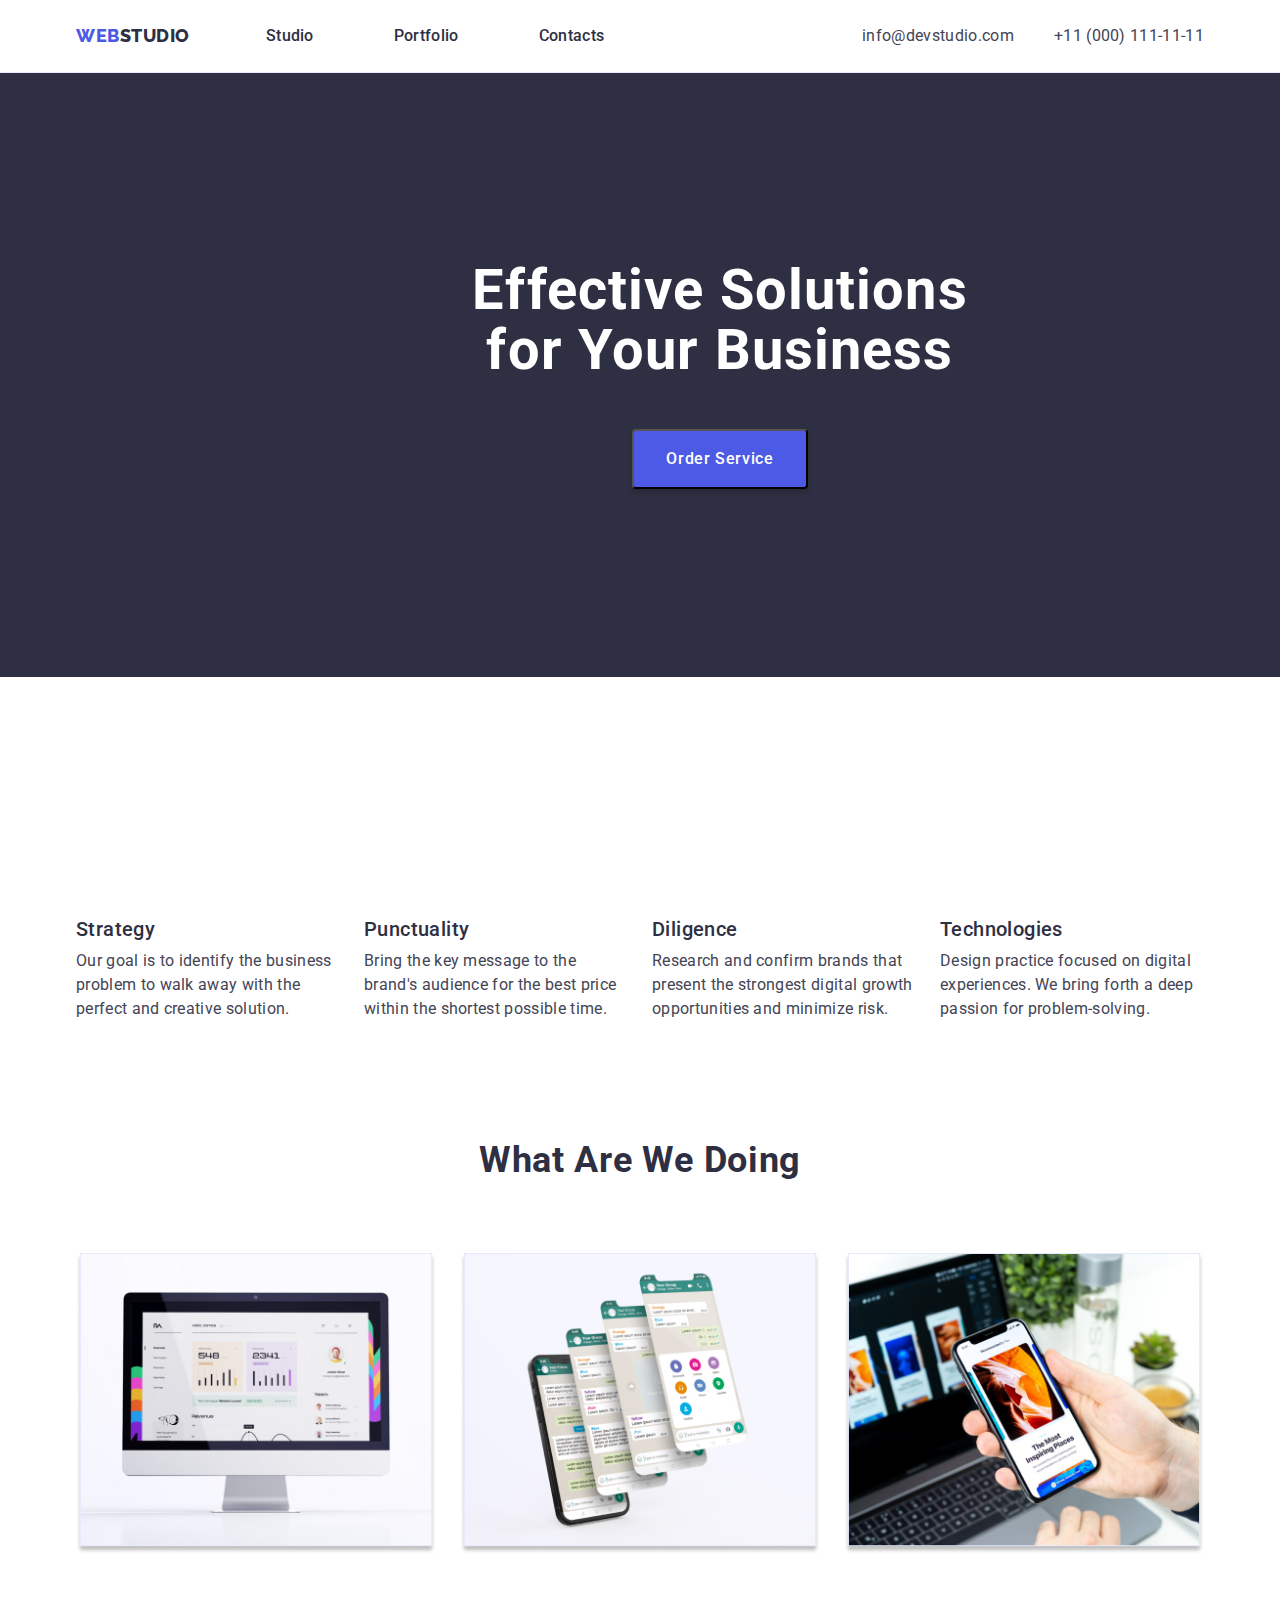
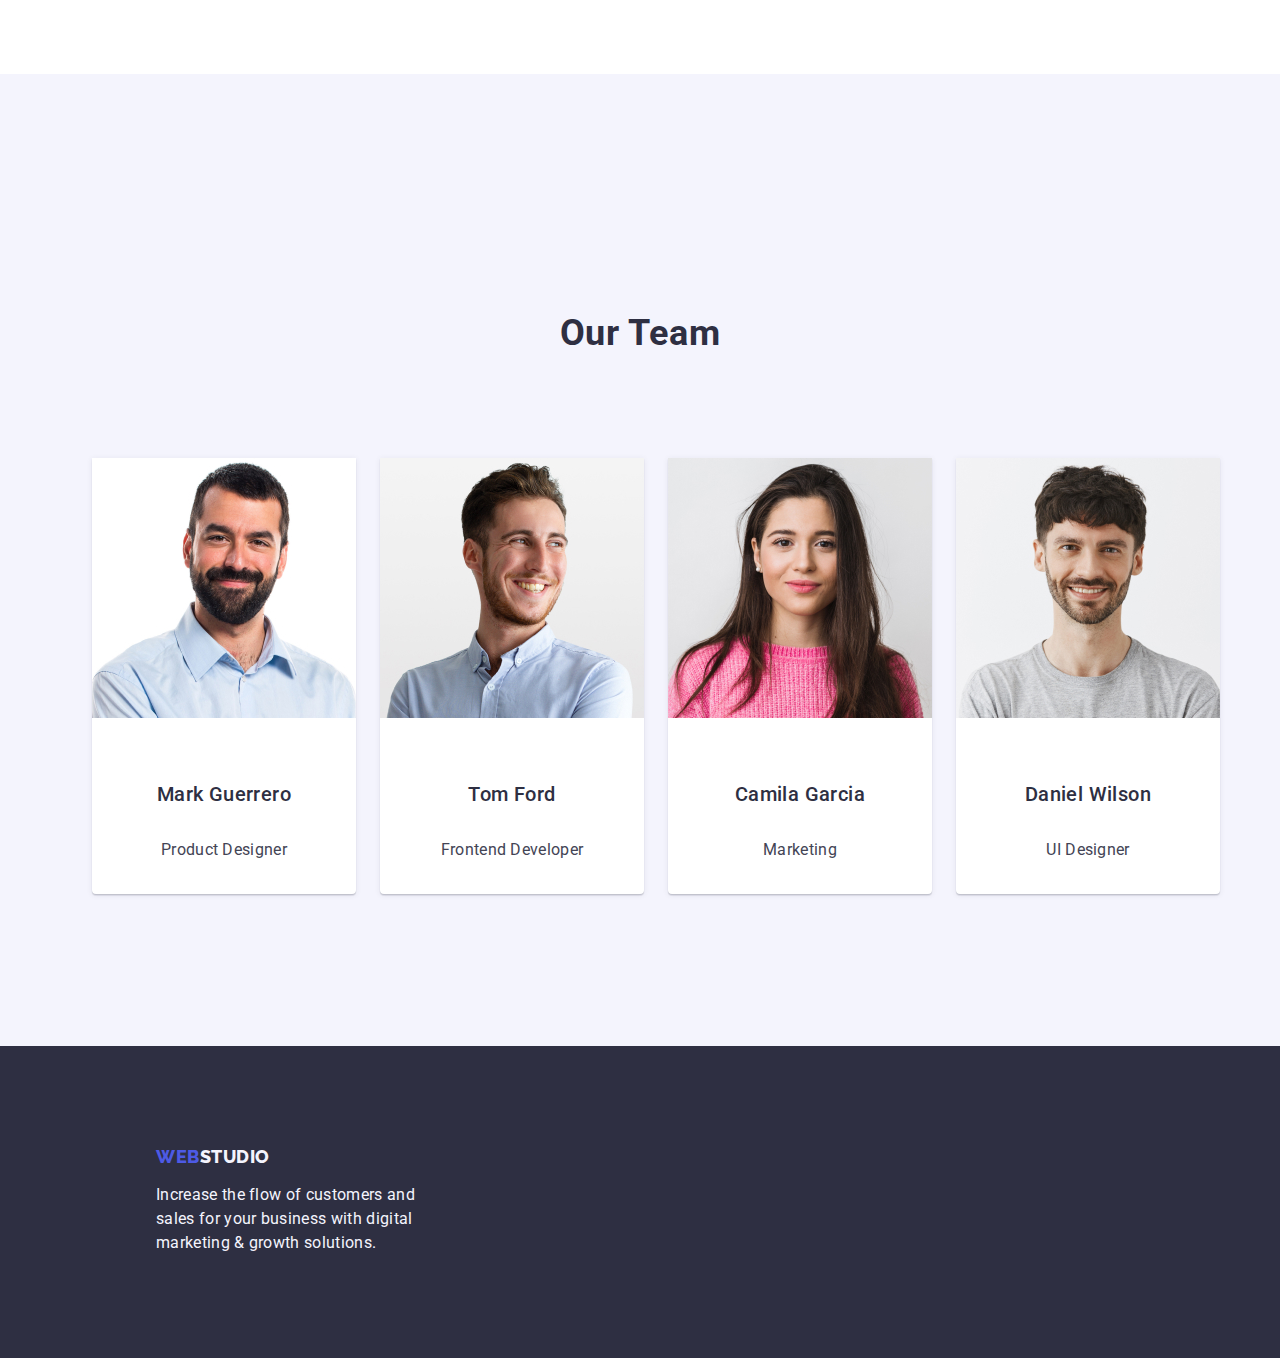
==== commit e6a8f403: "11" ====
--- a/index.html
+++ b/index.html
@@ -50,8 +50,10 @@
     <main>
       <!--Hero Section-->
       <section class="hero section">
-        <h1 class="hero-title">Effective Solutions for Your Business</h1>
-        <button class="hero-button" type="button">Order Service</button>
+        <div class="conteiner">
+          <h1 class="hero-title">Effective Solutions for Your Business</h1>
+          <button class="hero-button" type="button">Order Service</button>
+        </div>
       </section>
       <!--About section-->
       <section class="about section">
@@ -109,11 +111,12 @@
         <div class="container">
           <h2 class="main-team-title section-title">Our Team</h2>
           <ul class="team-list list">
-            <li class="list-item">
-              <img src="./images/Mark-Guerrero.jpg" alt="Mark Guerrero" width="264" />
-              <h3 class="team-title">Mark Guerrero</h3>
-              <p class="text">Product Designer</p>
-            </li>
+            <div class="container-mark">
+              <li class="list-item">
+                <img src="./images/Mark-Guerrero.jpg" alt="Mark Guerrero" width="264" />
+                <h3 class="team-title">Mark Guerrero</h3>
+                <p class="text">Product Designer</p>
+              </li>
             <li class="list-item">
               <img src="./images/Tom-Ford.jpg" alt="Tom Ford" width="264" />
               <h3 class="team-title">Tom Ford</h3>
@@ -130,16 +133,19 @@
               <p class="text">UI Designer</p>
             </li>
           </ul>
+          </div>
         </div>
       </section>
     </main>
     <!--Footer-->
     <footer class="footer">
-      <a class="text-link link" href="./index.html">Web<span class="footer-span">Studio</span></a>
-      <p class="footer-text">
-        Increase the flow of customers and sales for your business with digital marketing & growth
-        solutions.
-      </p>
+      <div class="container">
+        <a class="text-link link" href="./index.html">Web<span class="footer-span">Studio</span></a>
+        <p class="footer-text">
+          Increase the flow of customers and sales for your business with digital marketing & growth
+          solutions.
+        </p>
+      </div>
     </footer>
   </body>
 </html>
--- a/css/styles.css
+++ b/css/styles.css
@@ -147,13 +147,14 @@
 }
 
 .hero {
-  display: f;
   min-width: 1440px;
   min-height: 600px;
   background-color: var(--main-color);
   text-align: center;
   align-self: center;
   margin-bottom: 120px;
+  padding-top: 188px;
+  padding-bottom: 188px;
 }
 .hero-title {
   color: #ffffff;
@@ -190,15 +191,17 @@
 }
 
 .about {
-  margin-bottom: 120px;
+  padding-top: 120px;
+  padding-bottom: 120px;
 }
 
 .about-list {
   display: flex;
-}
-
-.about-list .about-item:not(:last-child) {
-  margin-right: 24px;
+  gap: 24px;
+}
+
+.about-list .about-item {
+  width: calc((100% - 3 * 24px) / 4);
 }
 
 .about-text {
@@ -215,7 +218,7 @@
 }
 
 .work {
-  margin-bottom: 120px;
+  padding-bottom: 120px;
 }
 
 .work-list {
@@ -245,11 +248,20 @@
 
 .team {
   background-color: var(--light-color);
-  margin-bottom: 120px;
+  padding-top: 120px;
+  padding-bottom: 120px;
 }
 
 .team-list {
   display: flex;
+}
+
+.container-mark {
+  display: flex;
+  padding-top: 32px;
+  padding-bottom: 32px;
+  padding-left: 16px;
+  padding-right: 16px;
 }
 
 .list-item {
@@ -322,10 +334,12 @@
   min-width: 1440px;
   height: 312px;
   align-self: center;
-}
-
-.footer > .text-link {
-  display: flex;
+  padding-top: 100px;
+  padding-bottom: 100px;
+}
+
+.container > .text-link {
+  display: inline-block;
   justify-content: center;
   color: var(--btn-color);
   font-family: 'Raleway', sans-serif;
@@ -333,7 +347,7 @@
   font-size: 18px;
   line-height: 1.17;
   letter-spacing: 0.03em;
-  margin-left: 156px;
+  margin-bottom: 16px;
   text-transform: uppercase;
   text-decoration: none;
 }
@@ -344,17 +358,19 @@
   font-size: 16px;
   line-height: 1.5;
   letter-spacing: 0.02em;
-  width: 264px;
+  max-width: 264px;
   height: 72px;
 }
 /* Portfolio */
-.portfolio-header {
-  margin-bottom: 96px;
+.first-section {
+  padding-top: 96px;
+  padding-bottom: 120px;
 }
 
 .filter-list {
   display: flex;
   justify-content: center;
+  gap: 24px;
   margin-bottom: 72px;
 }
 
@@ -362,10 +378,6 @@
   text-decoration: none;
 }
 
-.filter-item:not(:last-child) {
-  margin-right: 24px;
-}
-
 .project-card-list {
   display: flex;
   flex-wrap: wrap;
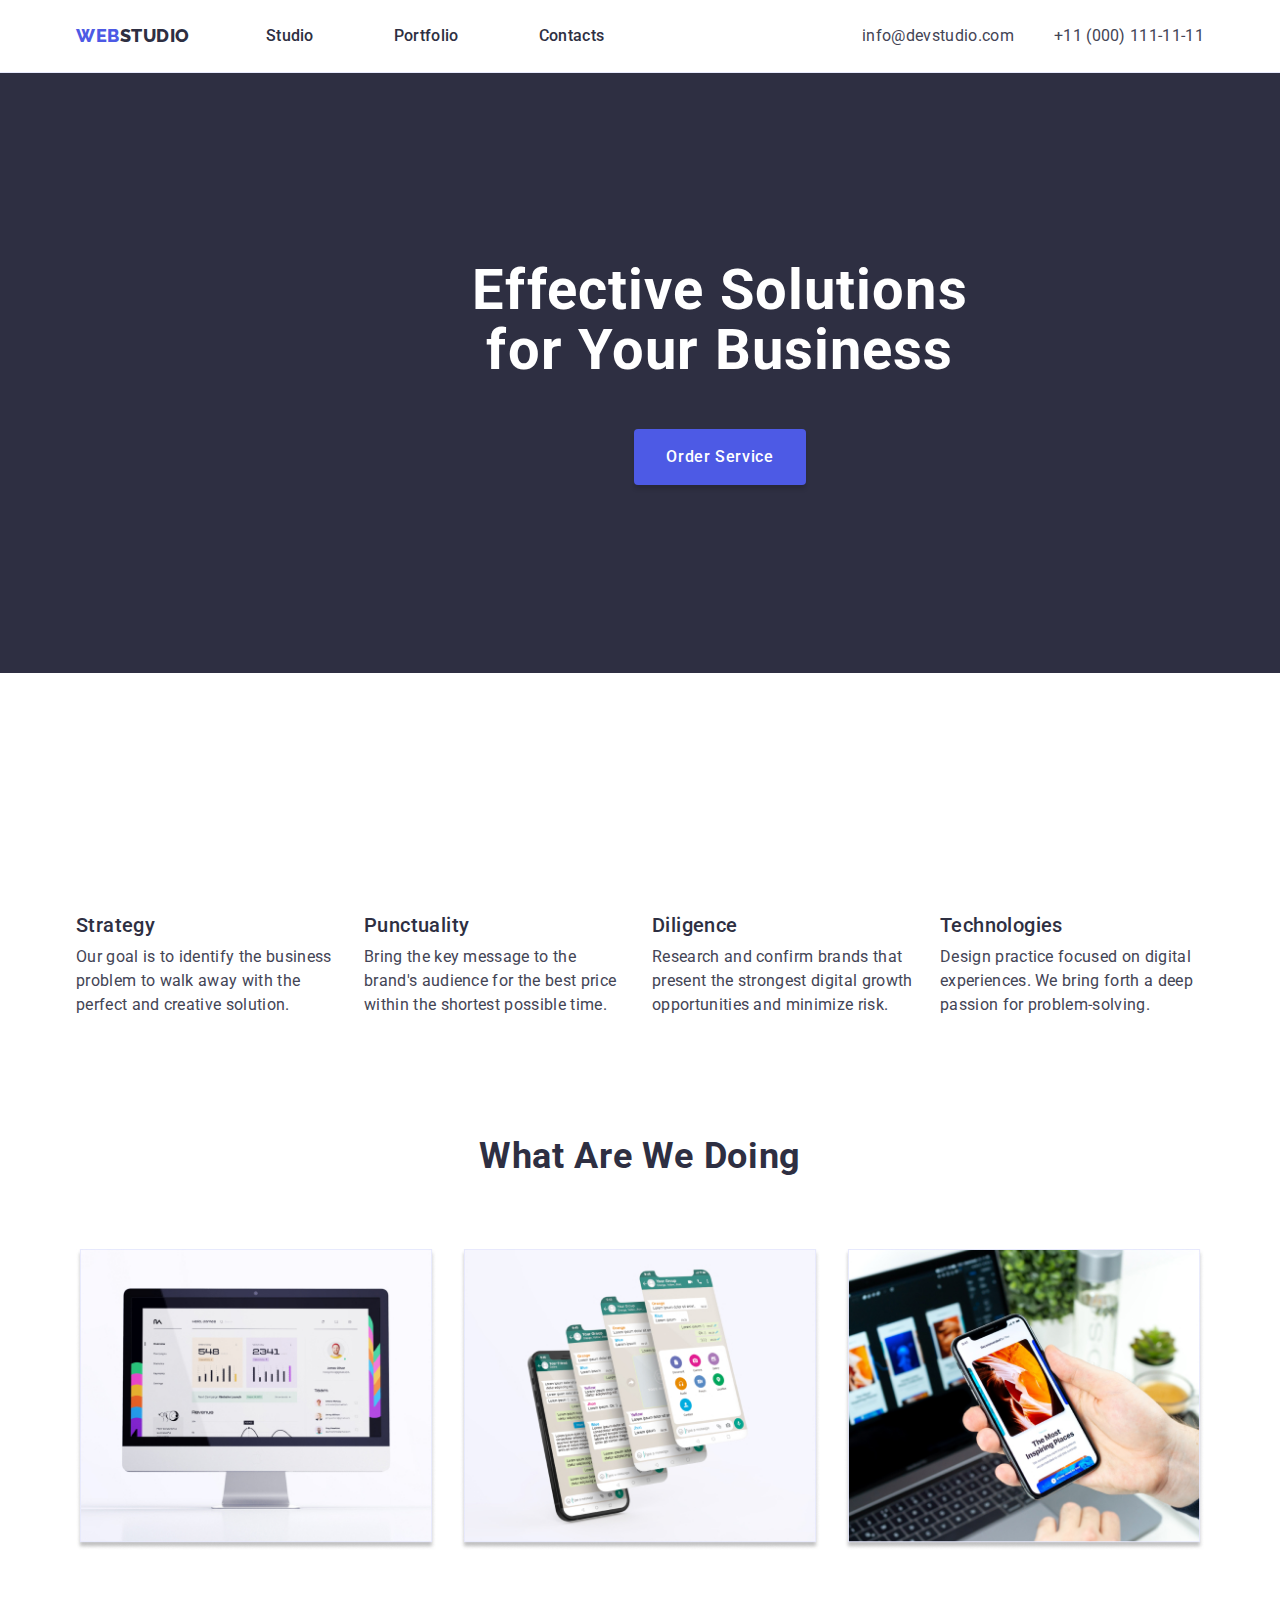
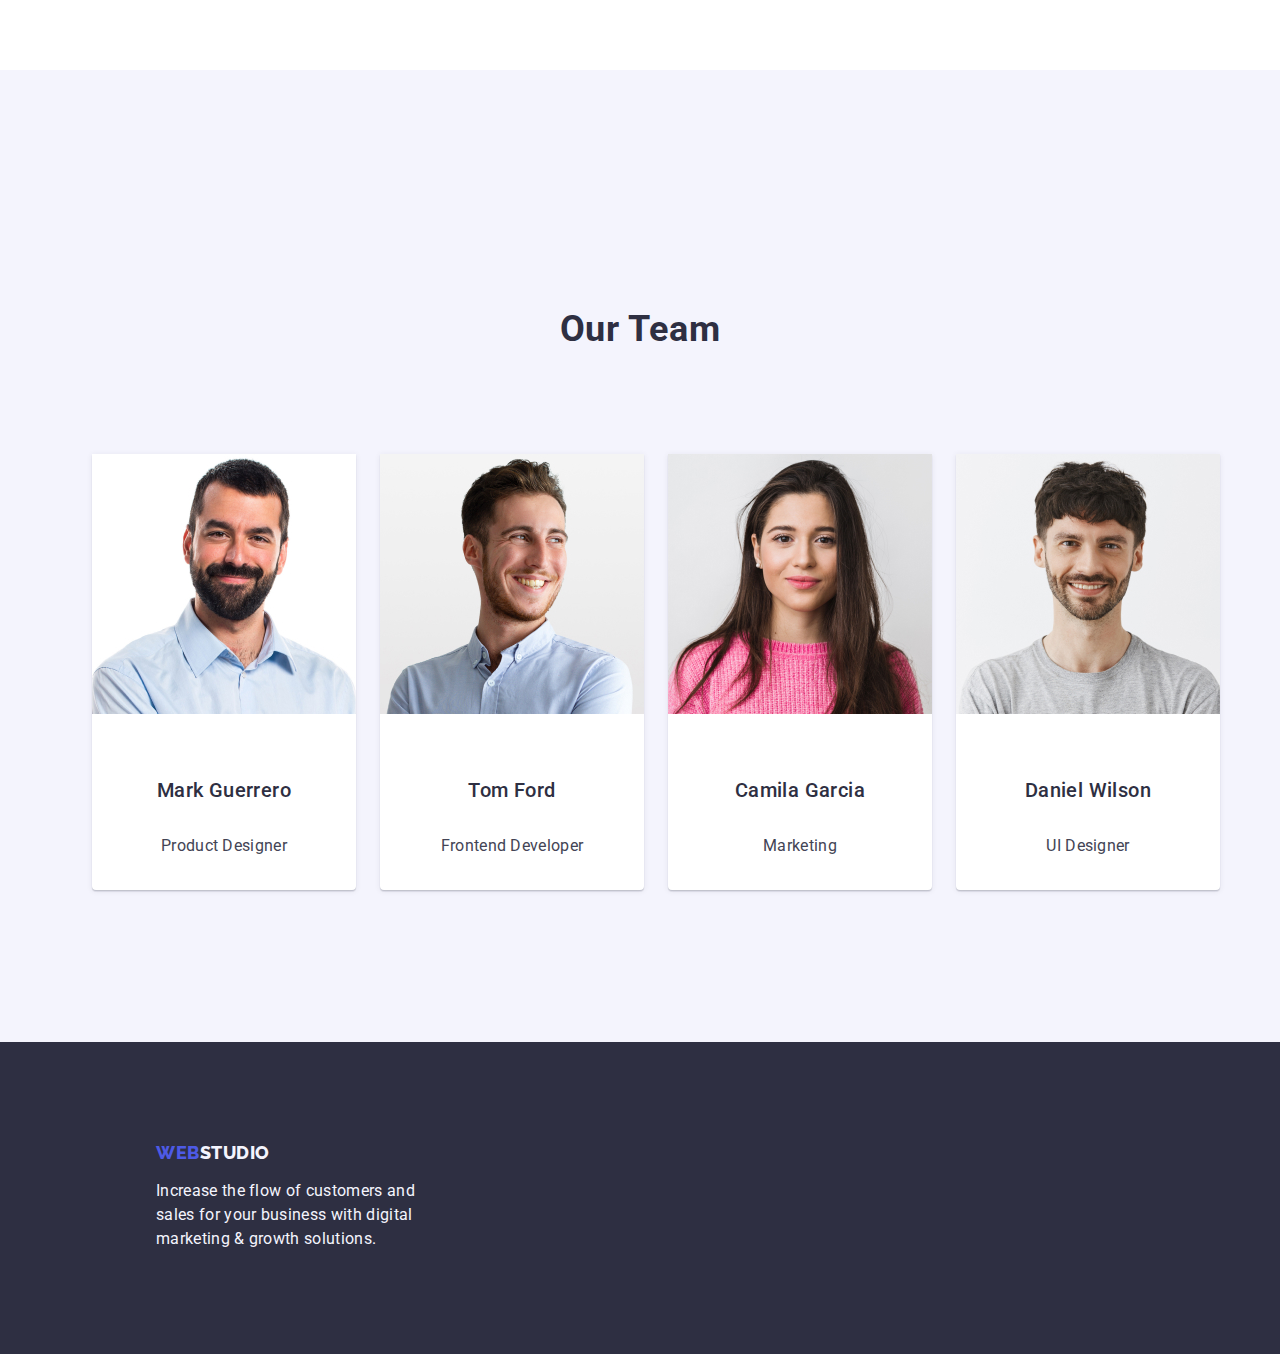
==== commit c9b735fb: "12" ====
--- a/index.html
+++ b/index.html
@@ -50,15 +50,15 @@
     <main>
       <!--Hero Section-->
       <section class="hero section">
-        <div class="conteiner">
+        <div class="container">
           <h1 class="hero-title">Effective Solutions for Your Business</h1>
           <button class="hero-button" type="button">Order Service</button>
         </div>
       </section>
       <!--About section-->
       <section class="about section">
-        <h2 class="hidden" hidden>About</h2>
-        <div class="about-container container">
+        <div class="container about-container">
+          <h2 class="hidden" hidden>About</h2>
           <ul class="about-list list">
             <li class="about-item">
               <h3 class="about-title">Strategy</h3>
@@ -110,29 +110,29 @@
       <section class="team section">
         <div class="container">
           <h2 class="main-team-title section-title">Our Team</h2>
-          <ul class="team-list list">
-            <div class="container-mark">
+          <div class="container-mark">
+            <ul class="team-list list">
               <li class="list-item">
                 <img src="./images/Mark-Guerrero.jpg" alt="Mark Guerrero" width="264" />
                 <h3 class="team-title">Mark Guerrero</h3>
                 <p class="text">Product Designer</p>
               </li>
-            <li class="list-item">
-              <img src="./images/Tom-Ford.jpg" alt="Tom Ford" width="264" />
-              <h3 class="team-title">Tom Ford</h3>
-              <p class="text">Frontend Developer</p>
-            </li>
-            <li class="list-item">
-              <img src="./images/Camila-Garcia.jpg" alt="Camila Garcia" width="264" />
-              <h3 class="team-title">Camila Garcia</h3>
-              <p class="text">Marketing</p>
-            </li>
-            <li class="list-item">
-              <img src="./images/Daniel-Wilson.jpg" alt="Daniel Wilson" width="264" />
-              <h3 class="team-title">Daniel Wilson</h3>
-              <p class="text">UI Designer</p>
-            </li>
-          </ul>
+              <li class="list-item">
+                <img src="./images/Tom-Ford.jpg" alt="Tom Ford" width="264" />
+                <h3 class="team-title">Tom Ford</h3>
+                <p class="text">Frontend Developer</p>
+              </li>
+              <li class="list-item">
+                <img src="./images/Camila-Garcia.jpg" alt="Camila Garcia" width="264" />
+                <h3 class="team-title">Camila Garcia</h3>
+                <p class="text">Marketing</p>
+              </li>
+              <li class="list-item">
+                <img src="./images/Daniel-Wilson.jpg" alt="Daniel Wilson" width="264" />
+                <h3 class="team-title">Daniel Wilson</h3>
+                <p class="text">UI Designer</p>
+              </li>
+            </ul>
           </div>
         </div>
       </section>
--- a/css/styles.css
+++ b/css/styles.css
@@ -127,12 +127,13 @@
 }
 
 .address-section {
+  display: flex;
+  align-items: center;
+  margin-left: auto;
+}
+
+.address-section .address-link {
   font-style: normal;
-  display: flex;
-  margin-left: auto;
-}
-
-.address-section .address-link {
   font-weight: 400;
   font-size: 16px;
   color: var(--p-color);
@@ -166,13 +167,16 @@
   margin-left: auto;
   margin-right: auto;
   margin-bottom: 48px;
-  width: 496px;
+  max-width: 496px;
 }
 .hero-button {
-  display: flex;
+  display: block;
   font-family: 'Roboto', sans-serif;
   color: var(--white-color);
   background-color: var(--btn-color);
+  min-width: 169px;
+  height: 56px;
+  border: none;
   font-weight: 500;
   font-size: 16px;
   line-height: 1.5;
@@ -200,7 +204,7 @@
   gap: 24px;
 }
 
-.about-list .about-item {
+.about-list > .about-item {
   width: calc((100% - 3 * 24px) / 4);
 }
 
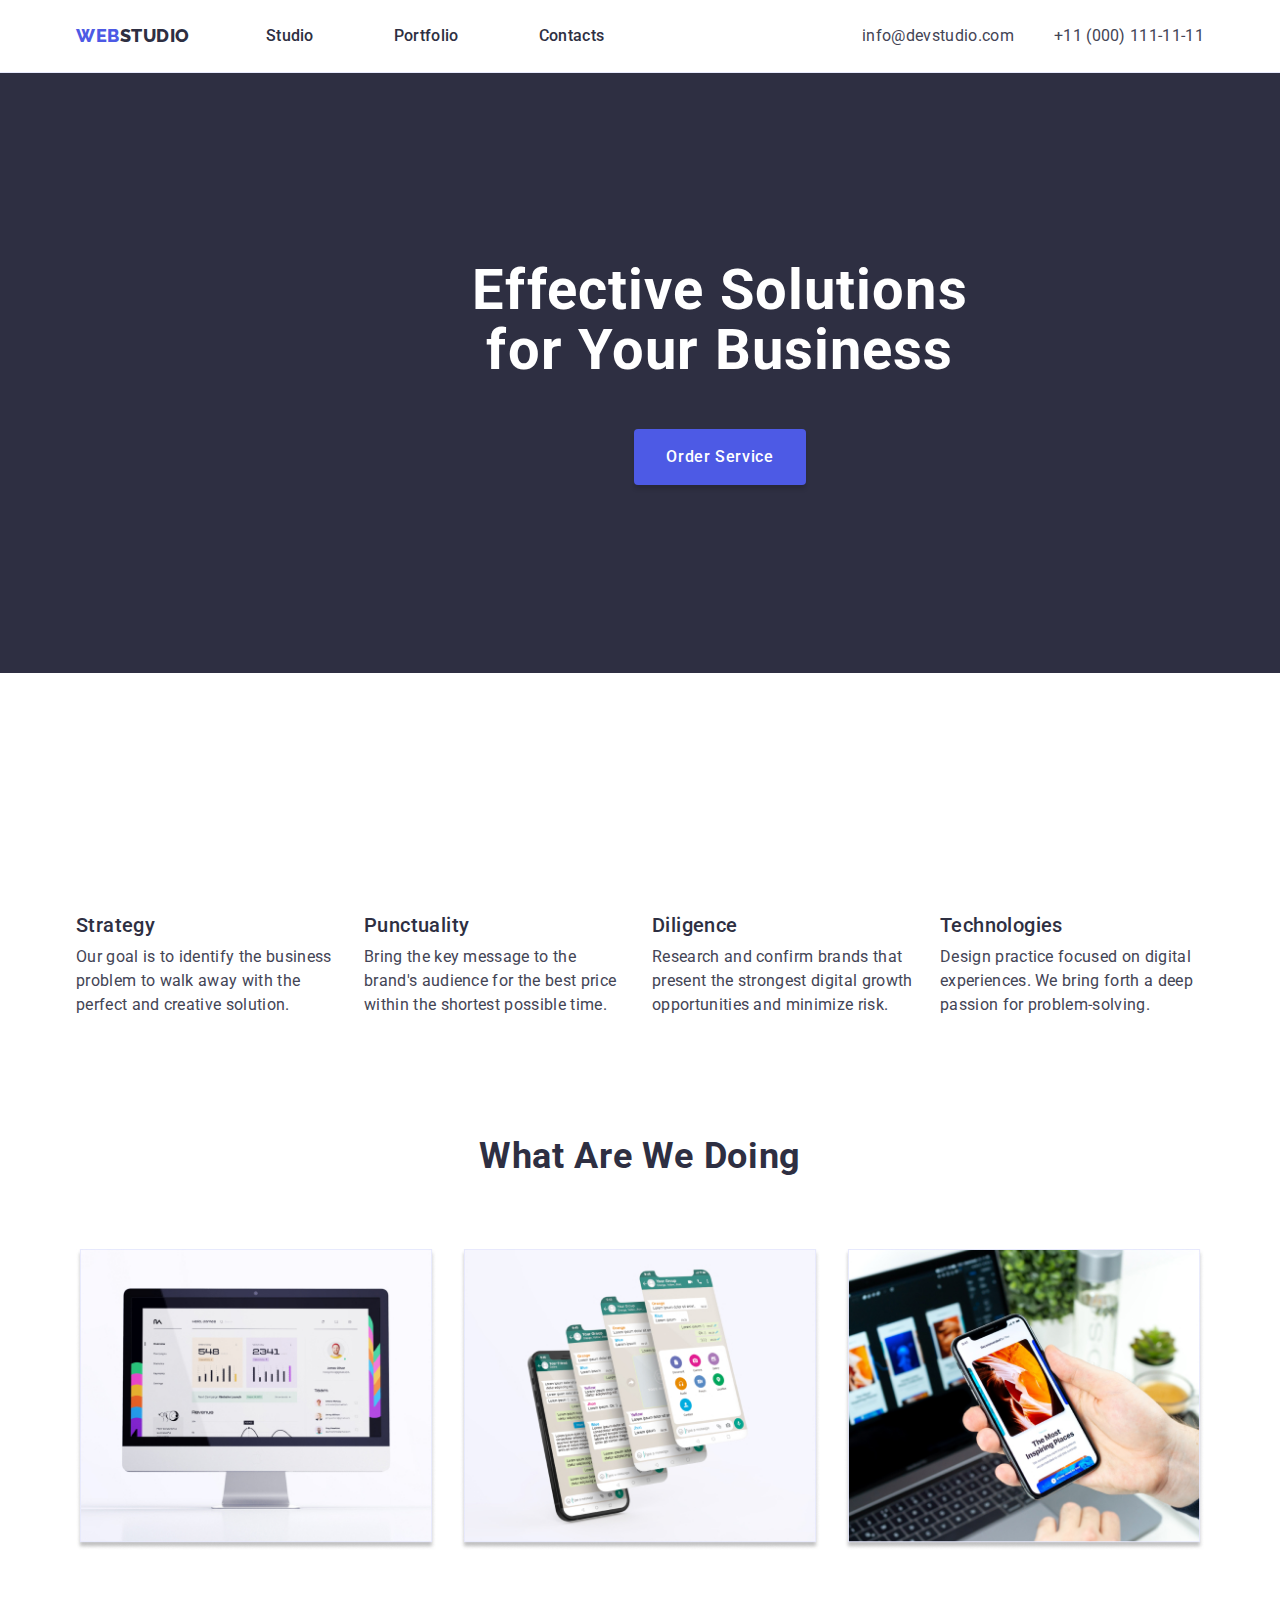
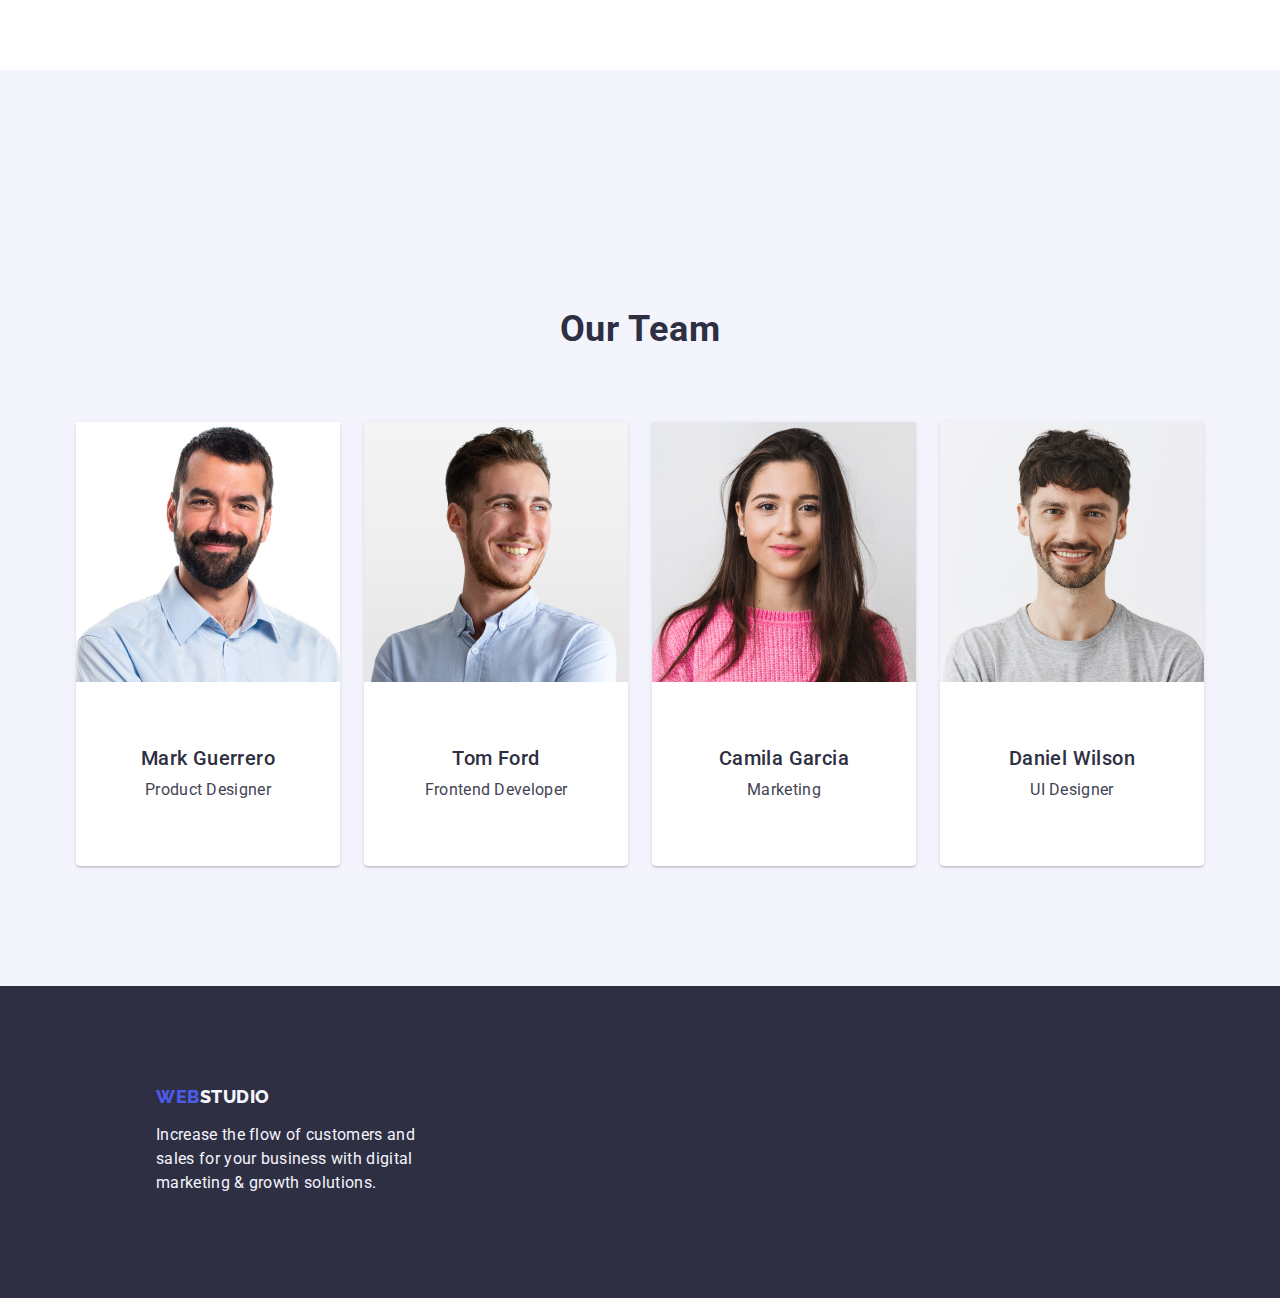
==== commit a46f4f39: "12" ====
--- a/index.html
+++ b/index.html
@@ -110,30 +110,36 @@
       <section class="team section">
         <div class="container">
           <h2 class="main-team-title section-title">Our Team</h2>
-          <div class="container-mark">
-            <ul class="team-list list">
-              <li class="list-item">
-                <img src="./images/Mark-Guerrero.jpg" alt="Mark Guerrero" width="264" />
+          <ul class="team-list list">
+            <li class="list-item">
+              <img src="./images/Mark-Guerrero.jpg" alt="Mark Guerrero" width="264" />
+              <div class="container-mark">
                 <h3 class="team-title">Mark Guerrero</h3>
-                <p class="text">Product Designer</p>
-              </li>
-              <li class="list-item">
-                <img src="./images/Tom-Ford.jpg" alt="Tom Ford" width="264" />
+                <p class="team-text text">Product Designer</p>
+              </div>
+            </li>
+            <li class="list-item">
+              <img src="./images/Tom-Ford.jpg" alt="Tom Ford" width="264" />
+              <div class="container-mark">
                 <h3 class="team-title">Tom Ford</h3>
-                <p class="text">Frontend Developer</p>
-              </li>
-              <li class="list-item">
-                <img src="./images/Camila-Garcia.jpg" alt="Camila Garcia" width="264" />
+                <p class="team-text text">Frontend Developer</p>
+              </div>
+            </li>
+            <li class="list-item">
+              <img src="./images/Camila-Garcia.jpg" alt="Camila Garcia" width="264" />
+              <div class="container-mark">
                 <h3 class="team-title">Camila Garcia</h3>
-                <p class="text">Marketing</p>
-              </li>
-              <li class="list-item">
-                <img src="./images/Daniel-Wilson.jpg" alt="Daniel Wilson" width="264" />
+                <p class="team-text text">Marketing</p>
+              </div>
+            </li>
+            <li class="list-item">
+              <img src="./images/Daniel-Wilson.jpg" alt="Daniel Wilson" width="264" />
+              <div class="container-mark">
                 <h3 class="team-title">Daniel Wilson</h3>
-                <p class="text">UI Designer</p>
-              </li>
-            </ul>
-          </div>
+                <p class="team-text text">UI Designer</p>
+              </div>
+            </li>
+          </ul>
         </div>
       </section>
     </main>
--- a/css/styles.css
+++ b/css/styles.css
@@ -204,7 +204,7 @@
   gap: 24px;
 }
 
-.about-list > .about-item {
+.about-item {
   width: calc((100% - 3 * 24px) / 4);
 }
 
@@ -258,10 +258,13 @@
 
 .team-list {
   display: flex;
+  border-radius: 0px 0px 4px 4px;
+  width: calc((100% - 72px) / 4);
 }
 
 .container-mark {
-  display: flex;
+  display: block;
+  text-align: center;
   padding-top: 32px;
   padding-bottom: 32px;
   padding-left: 16px;
@@ -290,13 +293,18 @@
   margin-bottom: 72px;
 }
 
-.team-title {
+.container-mark > .team-title {
+  text-align: center;
   color: var(--main-color);
   font-weight: 500;
   font-size: 20px;
   line-height: 1.2;
   letter-spacing: 0.02em;
-  margin-top: 32px;
+  margin-bottom: 8px;
+}
+
+.team-text {
+  text-align: center;
 }
 
 .filters-btn {
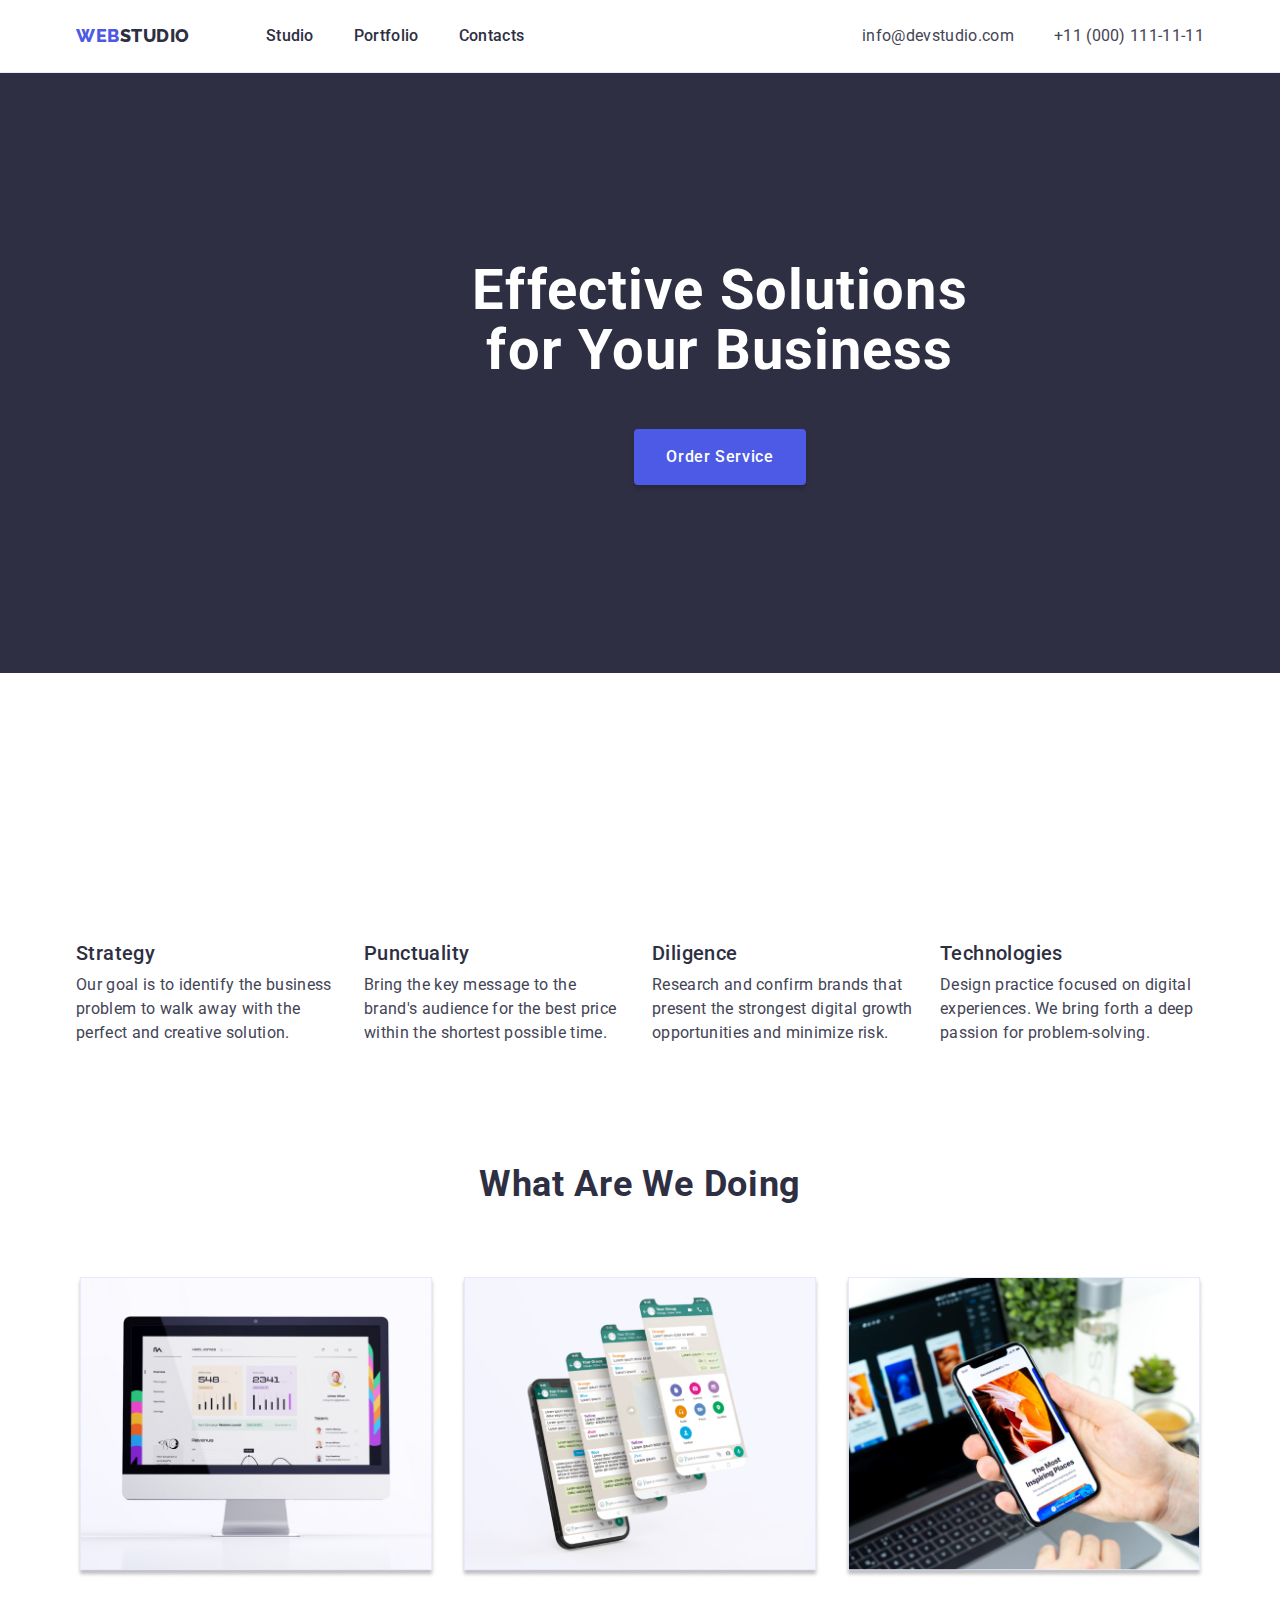
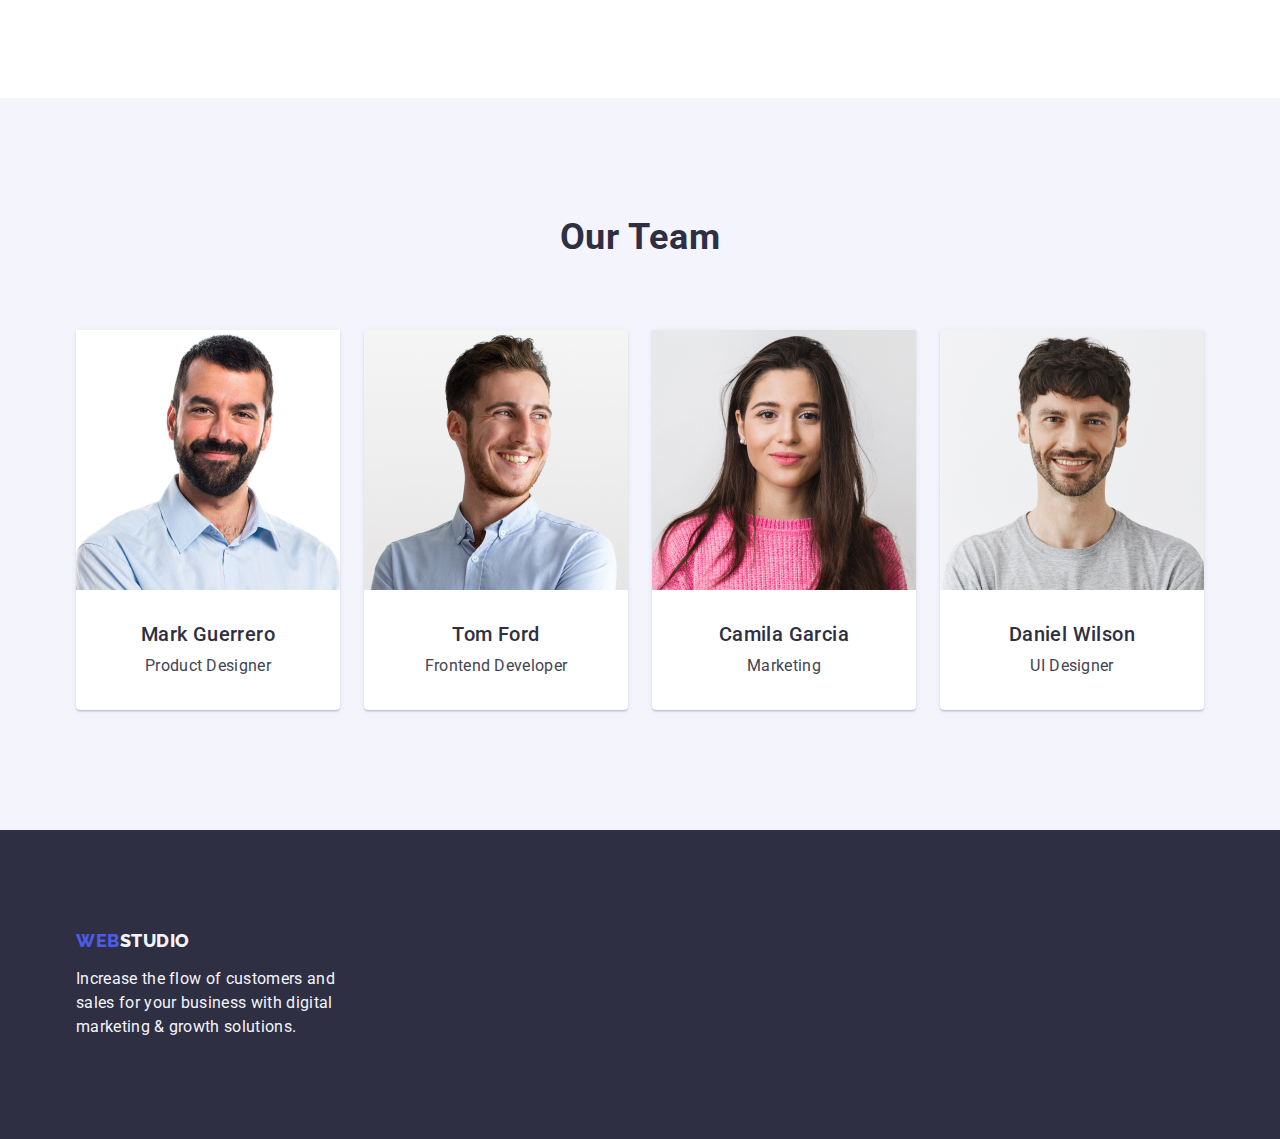
==== commit 049e64dc: "remake 03" ====
--- a/index.html
+++ b/index.html
@@ -58,7 +58,7 @@
       <!--About section-->
       <section class="about section">
         <div class="container about-container">
-          <h2 class="hidden" hidden>About</h2>
+          <h2 class="hidden">About</h2>
           <ul class="about-list list">
             <li class="about-item">
               <h3 class="about-title">Strategy</h3>
--- a/css/styles.css
+++ b/css/styles.css
@@ -53,10 +53,9 @@
 
 .nav-list {
   display: flex;
-  gap: 40px;
-}
-
-.nav-list .nav-item {
+}
+
+.nav-list .nav-item:not(:last-child) {
   margin-right: 40px;
 }
 
@@ -166,7 +165,7 @@
   letter-spacing: 0.02em;
   margin-left: auto;
   margin-right: auto;
-  margin-bottom: 48px;
+  padding-bottom: 48px;
   max-width: 496px;
 }
 .hero-button {
@@ -252,14 +251,12 @@
 
 .team {
   background-color: var(--light-color);
-  padding-top: 120px;
   padding-bottom: 120px;
 }
 
 .team-list {
   display: flex;
   border-radius: 0px 0px 4px 4px;
-  width: calc((100% - 72px) / 4);
 }
 
 .container-mark {
@@ -272,19 +269,14 @@
 }
 
 .list-item {
-  display: flex;
-  flex-direction: column;
-  justify-content: center;
-  align-items: center;
-  padding: 0px 0px 32px;
-  gap: 32px;
+  width: calc((100% - 3 * 24px) / 4);
   background: #ffffff;
   box-shadow: 0px 1px 6px rgba(46, 47, 66, 0.08), 0px 1px 1px rgba(46, 47, 66, 0.16),
     0px 2px 1px rgba(46, 47, 66, 0.08);
   border-radius: 0px 0px 4px 4px;
 }
 
-.team-list .list-item:not(:last-child) {
+.team-list > .list-item:not(:last-child) {
   margin-right: 24px;
 }
 
@@ -329,8 +321,7 @@
   background: var(--bg-btn-color);
   box-shadow: 0px 3px 1px rgba(0, 0, 0, 0.1), 0px 2px 1px rgba(0, 0, 0, 0.08),
     0px 2px 2px rgba(0, 0, 0, 0.12);
-  border-radius: 4px;
-  cursor: pointer;
+  border: 1px solid transparent;
 }
 .cards-row {
   color: var(--main-color);
@@ -339,13 +330,10 @@
   font-size: 20px;
   line-height: 1.2;
   letter-spacing: 0.02em;
+  margin-bottom: 8px;
 }
 .footer {
-  display: flex;
   background-color: var(--bg-footer);
-  min-width: 1440px;
-  height: 312px;
-  align-self: center;
   padding-top: 100px;
   padding-bottom: 100px;
 }
@@ -393,6 +381,13 @@
 .project-card-list {
   display: flex;
   flex-wrap: wrap;
+  row-gap: 48px;
+}
+
+.cards-row-container {
+  padding: 32px 16px;
+  border: 1px solid #e7e9fc;
+  border-top: none;
 }
 
 .project-card-item {
@@ -403,10 +398,6 @@
   margin-right: 0px;
 }
 
-.project-card-item {
-  margin-bottom: 48px;
-}
-
-.project-card-item:nth-child(n + 7) {
-  margin-bottom: 120px;
-}
+.hidden {
+  visibility: hidden;
+}
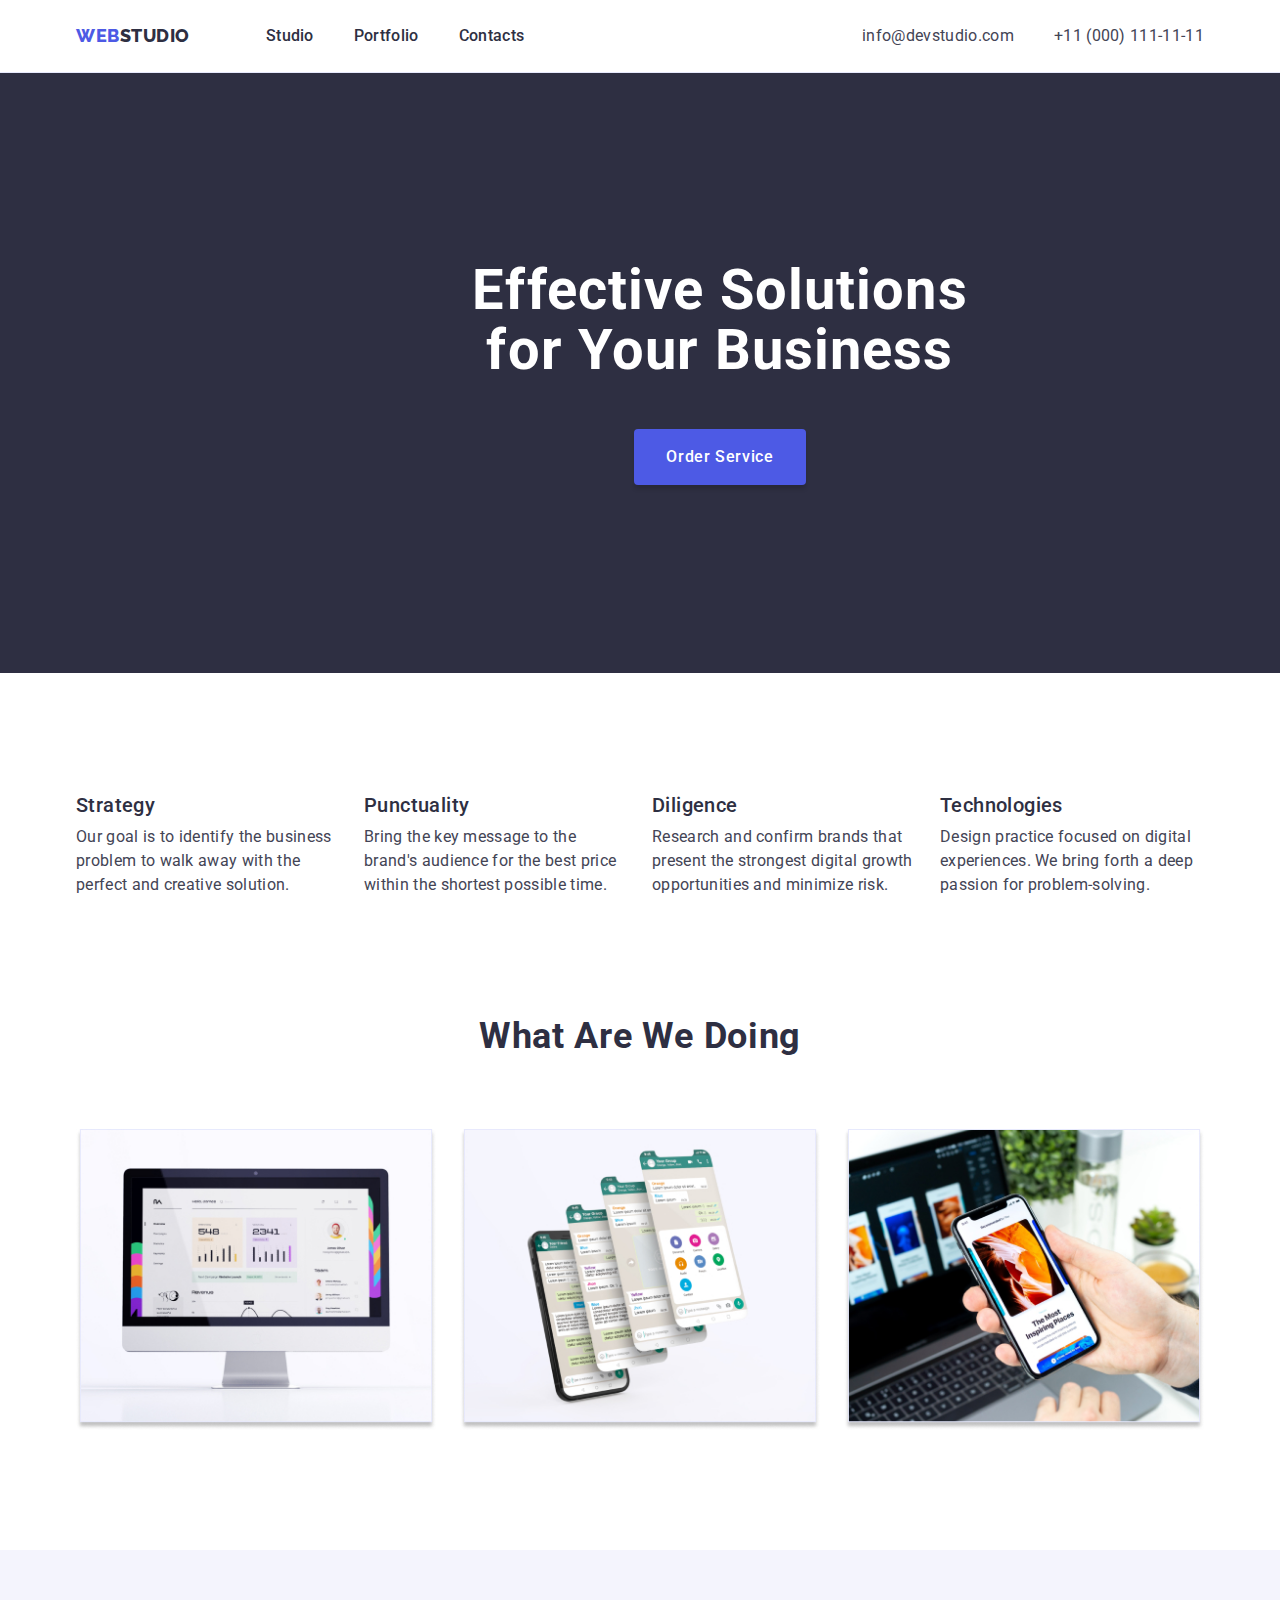
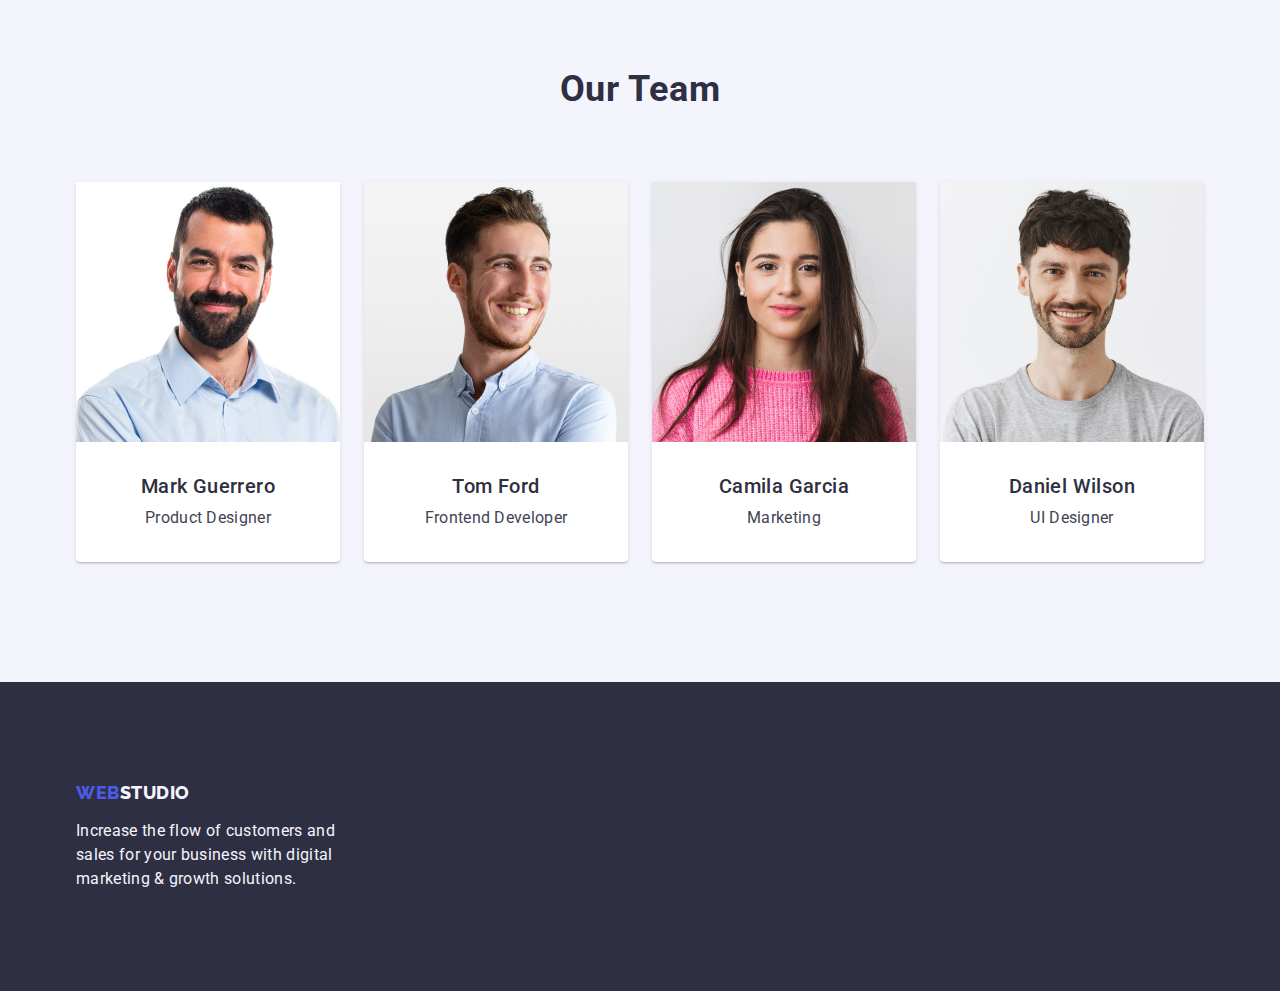
==== commit 7a3ff01c: "remake 03" ====
--- a/index.html
+++ b/index.html
@@ -58,7 +58,7 @@
       <!--About section-->
       <section class="about section">
         <div class="container about-container">
-          <h2 class="hidden">About</h2>
+          <h2 class="visually-hidden">About</h2>
           <ul class="about-list list">
             <li class="about-item">
               <h3 class="about-title">Strategy</h3>
--- a/css/styles.css
+++ b/css/styles.css
@@ -152,7 +152,6 @@
   background-color: var(--main-color);
   text-align: center;
   align-self: center;
-  margin-bottom: 120px;
   padding-top: 188px;
   padding-bottom: 188px;
 }
@@ -251,6 +250,7 @@
 
 .team {
   background-color: var(--light-color);
+  padding-top: 120px;
   padding-bottom: 120px;
 }
 
@@ -281,7 +281,6 @@
 }
 
 .main-team-title {
-  padding-top: 120px;
   margin-bottom: 72px;
 }
 
@@ -398,6 +397,15 @@
   margin-right: 0px;
 }
 
-.hidden {
-  visibility: hidden;
-}
+.visually-hidden {
+  position: absolute;
+  width: 1px;
+  height: 1px;
+  margin: -1px;
+  border: 0;
+  padding: 0;
+  white-space: nowrap;
+  clip-path: inset(100%);
+  clip: rect(0 0 0 0);
+  overflow: hidden;
+}
